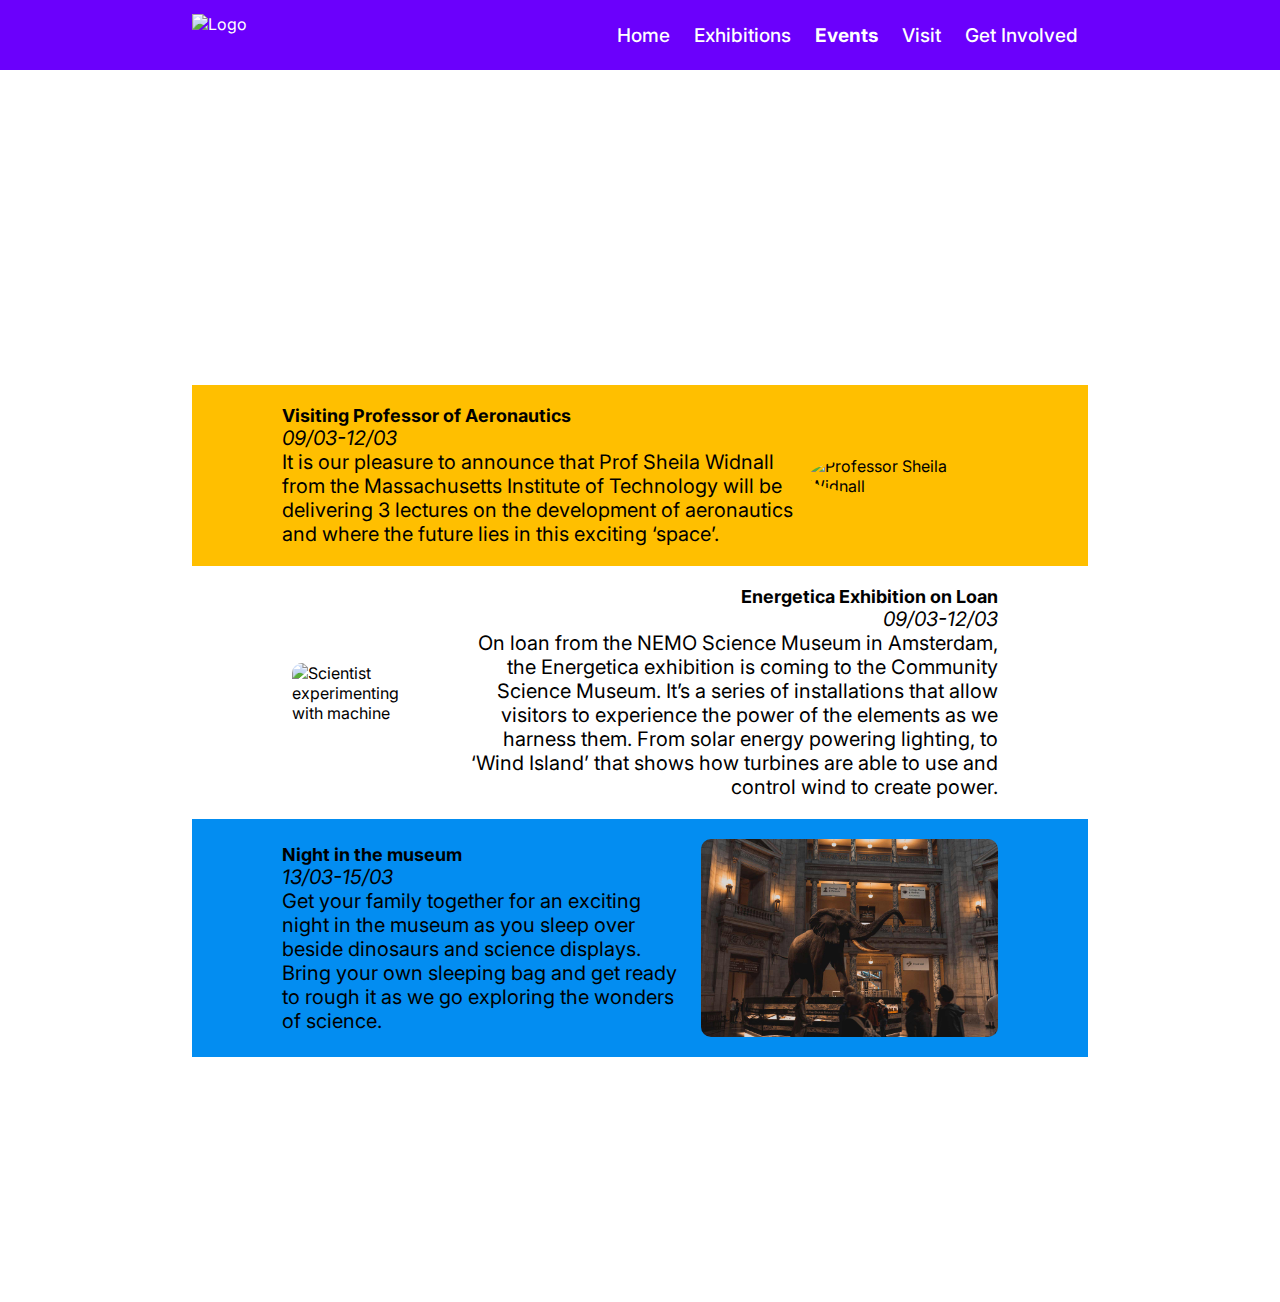
==== Events.html @ 8dd165ae "edits" ====
<!DOCTYPE html>
<html lang="en">
<head>
    <meta charset="UTF-8">
    <meta http-equiv="X-UA-Compatible" content="IE=edge">
    <meta name="viewport" content="width=device-width, initial-scale=1.0">
    <meta name="description" content="Upcoming events at community science museum">
    <script src="https://code.iconify.design/iconify-icon/1.0.5/iconify-icon.min.js"></script>
    <link rel="preconnect" href="https://fonts.googleapis.com">
    <link rel="preconnect" href="https://fonts.gstatic.com" crossorigin>
    <link href="https://fonts.googleapis.com/css2?family=Montserrat:ital,wght@0,500;0,600;1,500&display=swap" rel="stylesheet">
    <link href="https://fonts.googleapis.com/css2?family=Inter:wght@400;700&amp;display=swap" rel="stylesheet">
    <link rel="stylesheet" href="style.css">
    <title>CSM | Events</title>
</head>
<body>
    <header id="main-header">
        <nav class="nav-bar">
            <a href="index.html">
        <img src="/images/Logo.png" alt="Logo" class="logo"></a>
            <label for="hamburger">
                <iconify-icon icon="ci:hamburger" style="color: white;" id="menu"></iconify-icon>
            </label>
            <input id="hamburger" type="checkbox">
            <ul id="main-list">
                <li><a href="index.html">Home</a></li>
                <li><a href="Exhibitions.html">Exhibitions</a></li>
                <li><a href="Events.html"><strong>Events</strong></a></li>
                <li><a href="Visit.html">Visit</a></li>
                <li><a href="GetInvolved.html">Get Involved</a></li>
            </ul>
        </nav>
    </header>
<main>
    <section class="event-wrapper">
    <div class="event-background">
        <div class="slogan-event">
            <h1>Special exhibitions & events</h1>
            <p><em>...that you don’t want to miss out on</em></p>
        </div>
    </div>
    <section class="first-block">
        <div class="first-wrapper">
        <div class="professor-wrapper">
            <h2>Visiting Professor of Aeronautics</h2>
            <p><em class="date">09/03-12/03</em></p>
            <p>It is our pleasure to announce that Prof Sheila Widnall from the Massachusetts Institute of Technology will be delivering 3 lectures on the development of aeronautics and where the future lies in this exciting ‘space’.</p>
        </div>
            <img class="sheila" src="images/Untitled-5ss.jpg" alt="Professor Sheila Widnall">
        </div>
    </section>
    <section class="second-block">
        <div class="second-wrapper">
            <div class="second-block">
                <img class="energetica" src="images/scientific-2040795_1280.jpg" alt="Scientist experimenting with machine">
            </div>
        <div class="energetica-wrapper">
            <h2>Energetica Exhibition on Loan</h2>
            <p><em class="date">09/03-12/03</em></p>
            <p>On loan from the NEMO Science Museum in Amsterdam, the Energetica exhibition is coming to the Community Science Museum. It’s a series of installations that allow visitors to experience the power of the elements as we harness them. From solar energy powering lighting, to ‘Wind Island’ that shows how turbines are able to use and control wind to create power.</p>
        </div>
        </div>
    </section>
    <section class="third-block">
        <div class="third-wrapper">
        <div class="night-wrapper">
            <h2>Night in the museum</h2>
            <p><em class="date">13/03-15/03</em></p>
            <p>Get your family together for an exciting night in the museum as you sleep over beside dinosaurs and science displays. Bring your own sleeping bag and get ready to rough it as we go exploring the wonders of science.</p>
        </div>
            <img class="night" src="images/j-amill-santiago-ZcIIcgjSCvU-unsplash.jpg" alt="inside the museum">
        </div>
    </section>
</section>
</main>
<div class="line"></div>
<section class="footer-links">
    <section class="footer-row">
        <a href="Visit.html">
            <h3>Visit</h3>
            <p>Dalebakken 45</p>
            <p>4046 OSLO</p>
            <p>Admission</p>
            <p>Accessibility</p>
            <p>Shop</p>
        </div></a>
        <a href="Visit.html">
    <div class="Opening-hours">
        <h3>Opening hours</h3>
        <p>Mon: Closed</p>
        <p>Tue-Thu: 10.00-16.00</p>
        <p>(Fridays: 19.00)</p>
        <p>Sat: 8.00-16.00</p>
        <p>(Sundays: 13.00)</p>
    </div></a>
    <a href="GetInvolved.html">
        <div class="Involvement">
            <h3>Involvement</h3>
            <p>Support</p>
            <p>Volunteer</p>
            <p>Interships</p>
        </div></a>
        <a href="Exhibitions.html">
    <div class="Exhibitions">
        <h3>Exhibitions</h3>
        <p>Cosmology</p>
        <p>Evolution</p>
        <p>Biology and Medicine</p>
        <p>Robotics and AI</p>
    </div></a>
    </section>
    <p class="csm">CSM © 2023 Ephraim Djeket | Connect with us
    <a href="www.facebook.com" target="_blank"><iconify-icon icon="akar-icons:facebook-fill" style="color: white;"></iconify-icon></a>
    <a href="www.twitter.com" target="_blank"><iconify-icon icon="akar-icons:twitter-fill" style="color: white;"></iconify-icon></a>
    <a href="www.youtube.com" target="_blank"><iconify-icon icon="akar-icons:youtube-fill" style="color: white;"></iconify-icon></a>
    </p>
</footer>
</body>
</html>
---- style.css ----
/*Universal properties*/

* {
    padding: 0px;
    margin: 0px;
    text-decoration: none;
    list-style: none;
    box-sizing: border-box;
    font-family: 'Inter', sans-serif;
}

body {
    padding-top: 70px;
}

html, body, img, .purple-background {
    width: 100%;
}

a {
    color: white;
}

.hero-img, .skelekton, .cosmology, .evolution, .BiologyandMedicine, .RoboticsandAI, .event-background, .map, .getinvolved-img {
    background-size: cover;
    background-repeat: no-repeat;
    background-position: center;
}

.hero-img {
    background-image: url('/images/mavis-cw-1641281.jpg');
    height: 35.5vh;
}

.contact-wrapper {
    width: 54%;
    color: white;
}

.contact-wrapper h2 {
    font-size: 32px;
    font-weight: 500;
    font-family: 'Inter', sans-serif;
}




@media only screen and (max-width: 48em) {
    /* Top section */
    
    .logo {
        width: 79px;
        margin-left: 20px;
    }

    #main-header {
        background-color: #6B00FC;
        width: 100%;
        height: 51px;
        display: flex;
        justify-content: space-between;
        align-items: center;
        position: fixed;
    }

    #main-list {
        font-family: 'Inter', sans-serif;
        position: absolute;
        right: 0px;
        top: 30px;
        background-color: #6B00FC;
        color: white;
        text-align: center;
        font-size: 15px;
        font-weight: 600;
    }

    li {
        padding: 20px;
    }
    

    #menu {
        font-size: 1.5em;
        margin-right: 20px;
            
    }

    ul, #hamburger {
        display: none;
    }

    #hamburger:checked + ul {
        display: block;
    }

    .purple-background {
        background-color: #6B00FC;
        padding-top: 10px;
        height: 180px;
        display: flex;
        justify-content: space-around;
        font-size: 11px;
    }
    .teacher-wrapper {
        align-items: center;
        text-align: center;
        color: white;
    }

    .teacher {
        width: 60px;
        height: 60px;
    }

    .kids-wrapper {
        align-items: center;
        text-align: center;
        color: white;
    }

    .kids {
        width: 80px;
        height: 60px; 
    }

    /* Mid section */

    #front-text1 {
        color: black;
        font-weight: 600;
        font-size: 20px;
        font-family: 'Montserrat', sans-serif;
        margin-top: 40px
    }

    #front-text2 {
        color:#6B00FC;
        font-size: 40px;
        font-weight: 600;
        font-family: 'Montserrat', sans-serif;
    }

    .content-wrapper {
        width: 8;
        margin: auto;
    }


    .first-row {
        margin-bottom: 20px;
        text-align: left;
    }
    
    .skelekton {
        background-image: url(images/samuel-zeller-113381.jpg);
        height: 50vh;
    }

    .second-slogan {
        margin: 12px 0px;
        text-align: right;
    }
    
    .second-row {
        margin-bottom: 20px;
        text-align: right;
    }

    .explore-btn {
        background-color: #6B00FC;
        width: 200px;
        height: 40px;
        border-radius: 20px;
        margin: auto;
        text-align: center;
        padding: 9px 0px;

    }

    .explore-btn a {
        font-family: 'Montserrat', sans-serif;
    }

    /* Exhibition page */

    .title-space {
        margin: 20px auto 0px auto;
    }

    .p-space {
        margin: 10px auto 0px auto;
    }

    .title-space, .p-space {
        width: 90%;
    }

    .cosmology {
        background-image: url(images/celso-405219.jpg);
        height: 25vh;
    }

    .evolution {
        background-image: url(images/mammoth-1257288_1920.jpg);
        height: 35vh;
        margin-top: 40px;
    }

    .BiologyandMedicine {
        background-image: url(images/heart-2607178_1920.jpg);
        height: 35vh;
        margin-top: 40px;
    }

    .RoboticsandAI {
        background-image: url(images/samuel-zeller-158996.jpg);
        height: 50vh;
        margin-top: 40px;
    }

    /* Event page */

    .event-background {
        background-image: url(images/exhibition-1863344_1920.jpg);
        height: 35vh;
        display: flex;
        justify-content: space-around;
    }

    .slogan-event {
        color: white;
        margin: auto 0px;
    }

    .slogan-event h1 {
        font-size: 1.4rem;
    }

    .slogan-event p {
        font-size: 0.7rem;
    }

    /* Universal for event page */

    .first-block, .second-block, .third-block {
        padding: 20px 0px;
    }

    .first-wrapper, .second-wrapper, .third-wrapper{
        width: 70%;
        margin: auto;
        display: flex;
        justify-content: space-between;
        align-items: center;
    }

    .professor-wrapper h2, .energetica-wrapper h2, .night-wrapper h2 {
        font-size: 17px;
    }

    .professor-wrapper p, .energetica-wrapper p, .night-wrapper p {
        font-size: 13px;
    }

    .sheila, .night {
        margin-left: 10px;
    }

    /* Beginning of 1st section */

    .first-block {
        background-color: #FFBF00;
    }
    
    .sheila {
        border-radius: 50%;
        width: 20%;
    }

    /* End of 1st section */
    /* Beginning of 2nd section */

    .energetica {
        margin-left: 10px;
    }
    
    .energetica {
        border-radius: 10px;
        width: 100%;
        margin-right: 30px;
    }

    .energetica-wrapper {
        text-align: right;
        padding-left: 20px;
    }

    /*End of 2nd section */
    /* Beginning of 3rd section */

    .third-block {
        background-color: #038DF1;
    }

    .night {
        border-radius: 10px;
        width: 30%;
    }

    /* Visit page */

    .map {
        background-image: url(images/GPS_map_generated.jpg);
        height: 50vh;
        background-position: center 40px;
    }

    .map-banner {
        background-color: #6B00FC;
        height: 100px;
        display: flex;
        justify-content: space-around;
        color: white;
    }

    .map-banner h2 {
        margin: auto 0px;
        color: white;
    }

    .visit-content {
        width: 80%;
        margin: auto;
    }

    .getinvolved-wrapper {
        width: 80%;
        margin: auto;
    }

    .location-wrapper, .admission-text, .hours-wrapper, .accessibility-wrapper, .food-drink-wrapper, .shop-wrapper, .support-text  {
        margin-bottom: 30px;
    }

    .location-wrapper, .support-wrapper, .interships-wrapper {
        margin-top: 20px;

    }

    .admission-text {
        padding-top: 10px;
    }

    /* Get involved page */
    
    .getinvolved-img {
        background-image: url('images/william-bout-264826.jpg');
        height: 40vh;
    }

    .support-text, .volunteer-text {
        margin-top: 10px;
    }

    /* Footer */

}


@media only screen and (min-width: 48em) and (max-width: 64em) {

    .hero-img {
        width: 100%;
        background-image: url('/images/mavis-cw-1641281.jpg');
        object-fit: cover;
        height: 45vh;
        display: flex;
    }

    .science-title h1 {
        font-size: 1.875rem;
    }

    .science-title, .explore-btn {
        color: white;
        margin: auto;
    }
    .explore-btn {
        background-color: #6B00FC;
        width: 200px;
        height: 40px;
        border-radius: 20px;
        text-align: center;
        padding: 9px 0px;
        margin-top: 70px;

    }

    .explore-btn a {
        font-family: 'Montserrat', sans-serif;
    }
    
    .logo {
        width: 79px;
        margin-left: 52px;
        
    }

    #main-header {
        background-color: #6B00FC;
        width: 100%;
        height: 51px;
        display: flex;
        justify-content: space-between;
        align-items: center;
        position: fixed;
    }

    #hamburger, #menu {
        display: none;
    }

    ul {
        margin-right: 42px;
    }

    li {
        display: inline-block;
        padding: 10px;
    }

    .first-row, .second-row {
        display: flex;
        align-items: center;
        justify-content: space-between;
        font-size: 20px;
    }

    .man-microscope {
        height: 260px;
        width: 380px;
        padding-left: 20px;
    }

    .purple-background {
        width: 100%;
        margin: auto;
        background-color: #6B00FC;
        padding-top: 10px;
        height: 230px;
        display: flex;
        justify-content: space-around;
        font-size: .8rem;
    }

    .purple-background-ext{
        width: 100%;
        height: 70px;
        background-color: #6B00FC;
    }

    .more-info-btn {
        background-color: #FFBF00;
        width: 200px;
        height: 40px;
        border-radius: 20px;
        text-align: center;
        padding: 9px 0px;
        margin: auto;
        cursor: pointer;
        font-weight: 600;
    }

    .more-info-btn a {
        color: black;
        font-family: 'Montserrat', sans-serif;
    }

    .teacher-wrapper, .kids-wrapper, .researcher-wrapper {
        align-items: center;
        text-align: center;
        color: white;
    }

    .teacher {
        width: 80px;
        height: 80px;
    }

    .kids-wrapper h2 {
        margin-top: 16px;
    }

    .researcher-wrapper h2 {
        margin-top: 0px;
    }

    .kids {
        width: 110px;
        height: 65px; 
    }

    .researcher {
        width: 80px;
        height: 80px;
    }

    .genoa {
        height: 260px;
        width: 380px;
        padding-right: 20px;
    }

    /* Mid section */

    #front-text1 {
        color: black;
        font-weight: 500;
        font-size: 2.5rem;
        font-family: 'Montserrat', sans-serif;
        margin-top: 10px
    }

    #front-text2 {
        color:#6B00FC;
        font-size: 2.813rem;
        font-weight: 600;
        font-family: 'Montserrat', sans-serif;
    }



    .content-wrapper {
        width: 90%;
        margin: auto;
    }


    .first-row {
        margin-bottom: 20px;
        text-align: left;
    }
    

    .second-slogan {
        margin: 12px 0px;
        text-align: right;
    }
    
    .second-row {
        margin-bottom: 20px;
        text-align: right;
    }

    /* Exhibition page */

    .cosmology {
        display: none;
    }

    .container {
        width: 90%;
        margin: auto;
        display: flex;
        align-items: center;
    }

    .cosmology1 {
        height: 100px;
        width: 200px;

    }

    /* Event page */

    .event-background {
        background-image: url(images/exhibition-1863344_1920.jpg);
        height: 35vh;
        display: flex;
        justify-content: space-around;
    }

    .slogan-event {
        color: white;
        margin: auto 0px;
    }

    .slogan-event h1 {
        font-size: 1.7rem;
    }

    .slogan-event p {
        font-size: .9rem;
    }

    /* Universal for event page */

    .first-block, .second-block, .third-block {
        padding: 20px 0px;
    }

    .first-wrapper, .second-wrapper, .third-wrapper{
        width: 80%;
        margin: auto;
        display: flex;
        justify-content: space-between;
        align-items: center;
    }

    .professor-wrapper h2, .energetica-wrapper h2, .night-wrapper h2 {
        font-size: 22px;
    }

    .professor-wrapper p, .energetica-wrapper p, .night-wrapper p {
        font-size: 20px;
    }

    .sheila, .night {
        margin-left: 10px;
    }

    /* Beginning of 1st section */

    .first-block {
        background-color: #FFBF00;
    }
    
    .sheila {
        border-radius: 50%;
        max-width: 30%;
    }

    /* End of 1st section */
    /* Beginning of 2nd section */

    .energetica {
        margin-left: 10px;
    }
    
    .energetica {
        border-radius: 10px;
        width: 33vh;
        margin-right: 30px;
    }

    .energetica-wrapper {
        text-align: right;
        padding-left: 20px;
    }

    /*End of 2nd section */
    /* Beginning of 3rd section */

    .third-block {
        background-color: #038DF1;
    }

    .night {
        border-radius: 10px;
        width: 16.063rem;
        height: 23.25rem;
    }

    /* Visit page */

    .map {
        background-image: url(images/GPS_map_generated.jpg);
        height: 60vh;
        background-position: center -10px;
    }

    .map-banner {
        background-color: #6B00FC;
        height: 100px;
        display: flex;
        justify-content: space-around;
        color: white;
    }

    .map-banner h2 {
        margin: auto 0px;
        color: white;
    }

    .visit-content {
        width: 70%;
        margin: auto;
    }

    .getinvolved-wrapper {
        width: 90%;
        margin: auto;
    }

    .location-wrapper, .admission-text, .hours-wrapper, .accessibility-wrapper, .food-drink-wrapper, .shop-wrapper, .support-text  {
        margin-bottom: 30px;
    }

    .location-wrapper, .support-wrapper, .interships-wrapper {
        margin-top: 20px;

    }

    .admission-text {
        padding-top: 10px;
    }

    /* Get involved page */
    
    .getinvolved-img {
        background-image: url('images/william-bout-264826.jpg');
        height: 50vh;
    }

    .support-text, .volunteer-text {
        margin-top: 10px;
    }

}

@media only screen and (min-width: 64em) {

    .logo {
        width: 110px;
        float: left;
        
    }

    #hamburger, #menu {
        display: none;
    }

    ul {
        float: right;
    }

    li {
        display: inline-block;
        padding: 10px;
        font-size: 19px;
        font-weight: 500;
    }

    #main-header {
        background-color: #6B00FC;
        margin: auto;
        width: 100%;
        height: 70px;
        position: fixed;
        display: flex;
        align-items: center;
        z-index: 999;
        top: 0;
    }

    .nav-bar {
        width: 70%;
        margin: auto;
    }


    .hero-img {
        width: 70%;
        background-image: url('/images/mavis-cw-1641281.jpg');
        object-fit: cover;
        height: 55vh;
        display: flex;
        margin: auto;
    }


    .content-wrapper {
        width: 60%;
        margin: auto;
    }

    .front-text1 {
        color: black;
        font-weight: 600;
        font-size: 30px;
        font-family: 'Montserrat', sans-serif;
    }

    .exciting, .observing {
        color:#6B00FC;
    }
    

    .first-section {
        display: flex;
        justify-content: space-around;
        margin: 40px 0px;
        align-items: center;
    }

    .man-microscope {
        border-radius: 10%;
        height: 280px;
        width: 380px;
        padding-left: 20px;
    }

    .purple-background {
        margin: auto;
        border-radius: 30px;
        background-color: #6B00FC;
        height: 280px;
        display: flex;
        justify-content: space-around;
        align-items: center;
        align-items: center;
        text-align: center;
        color: white;
    }

    .purple-background p {
        font-size: 14px;
    }

    .purple-background h2 {
        font-size: 23px;
    }


    .second-section {
        display: flex;
        justify-content: space-around;
        margin: 40px 0px;
        align-items: center;
    }

    .genoa {
        border-radius: 10%;
        height: 280px;
        width:  380px;
        padding-right: 20px;
    }

    .text-area1 p, .text-area2 p {
        font-size: 20px;
        padding-top: 10px;
    }

    .text-area2 {
        text-align: right;
    }

    .science-title h1 {
        font-size: 2.875rem;
    }

    .science-title, .explore-btn {
        color: white;
        margin: auto;
    }
    .explore-btn {
        background-color: #FFBF00;
        width: 200px;
        height: 40px;
        border-radius: 20px;
        text-align: center;
        padding: 9px 0px;
        margin-top: 70px;
        cursor: pointer;
        font-weight: 600;

    }

    .explore-btn a {
        font-family: 'Montserrat', sans-serif;
        color: black;
    }


    .more-info-btn {
        background-color: #FFBF00;
        width: 200px;
        height: 40px;
        border-radius: 20px;
        text-align: center;
        padding: 9px 0px;
        margin: auto;
        cursor: pointer;
        font-weight: 600;
    }

    .more-info-btn a {
        color: black;
        font-family: 'Montserrat', sans-serif;
    }



    .teacher {
        width: 80px;
        height: 80px;
    }

    .kids-wrapper h2 {
        margin-top: 16px;
    }

    .kids {
        width: 110px;
        height: 65px; 
    }

    .researcher {
        width: 80px;
        height: 80px;
    }

    /* Exhibition page */

    .exhibition-wrapper {
        width: 70%;
        margin: auto;
    }

    .cosmology, .evolution, .biologyandmedicine, .ecology {
        display: flex;
        justify-content: space-around;
        align-items: center;
        margin: 20px 0px;
    }

    .cosmology1 {
        width: 398px;
        height: 238px;
    }

    .evolution1 {
        width: 400px;
        height: 270px;
    }

    .biologyandmedicine1 {
        width: 400px;
        height: 270px;
    }

    .ecology1 {
        width: 400px;
        height: 320px;
    }

    .cosmology-text, .evolution-text, .biologyandmedicine-text, .ecology-text {
        font-size: 18px;
        padding-right: 30px;
    }

    .cosmology-text h2, .evolution-text h2, .biologyandmedicine-text h2, .ecology-text h2 {
        font-size: 30px;
    }

    /* Universal for event page */

    .event-wrapper {
        width: 70%;
        margin: auto;
    }

    .first-block, .second-block, .third-block {
        padding: 20px 0px;
    }

    .first-wrapper, .second-wrapper, .third-wrapper{
        width: 80%;
        margin: auto;
        display: flex;
        justify-content: space-between;
        align-items: center;
    }

    .professor-wrapper h2, .energetica-wrapper h2, .night-wrapper h2 {
        font-size: 18px;
    }

    .professor-wrapper p, .energetica-wrapper p, .night-wrapper p {
        font-size: 20px;
    }

    .sheila, .night {
        margin-left: 10px;
    }

    /* Beginning of 1st section */

    .first-block {
        background-color: #FFBF00;
    }
    
    .sheila {
        border-radius: 50%;
        max-width: 250px;
    }

    /* End of 1st section */
    /* Beginning of 2nd section */

    .energetica {
        margin-left: 10px;
    }
    
    .energetica {
        border-radius: 10px;
        width: 33vh;
        margin-right: 30px;
    }

    .energetica-wrapper {
        text-align: right;
        padding-left: 20px;
    }

    /*End of 2nd section */
    /* Beginning of 3rd section */

    .third-block {
        background-color: #038DF1;
    }

    .night {
        border-radius: 10px;
        width: 33vh;
    }

    .event-background {
        background-image: url(images/exhibition-1863344_1920.jpg);
        height: 35vh;
        display: flex;
        justify-content: space-around;
    }

    .slogan-event {
        color: white;
        margin: auto 0px;
    }

    .slogan-event h1 {
        font-size: 40px;
    }

    .slogan-event p {
        font-size: 20px;
    }

    /* Visit page */

    .map-banner {
        background-color: #6B00FC;
        height: 100px;
        display: flex;
        justify-content: space-around;
        color: white;
    }

    .map-title {
        margin: auto;
    }


    .map {
        background-image: url(images/michael-van-kerckhove-iN3xWBNHmnw-unsplash.jpg);
        height: 400px;
    }

    .visit-page {
        width: 70%;
        margin: auto;
    }

     /* Get involved page */

     .getinvolved-wrapper {
        width: 70%;
        margin: auto;
     }
    
     .getinvolved-img {
        background-image: url('images/william-bout-264826.jpg');
        height: 50vh;
    }

    .support-text, .volunteer-text {
        margin-top: 10px;
    }

    /* Footer */

    .contact-wrapper {
        margin: auto;
        width: 60%;
    }

    .line {
        width: 100%;
        margin: auto;
        border: 1px solid white;
    }
    
    .footer-wrapper, .footer-wrapper1 {
        background-color: #6B00FC;
        margin-top: 40px;
        padding-top: 17px;
    }
    
    .footer-wrapper1 {
        margin-top: 0px;
    }
    
    
    .footer-row{
        width: 70%;
        margin: auto;
        color: white;
        display: flex;
        justify-content: space-around;
        margin-top: 10px;
    }

    .footer-row p {
        font-size: 16px;
        padding: 2px;
    }

    
    .csm {
        text-align: center;
        color: white;
        padding-top: 50px;
        padding-bottom: 20px;
    }
}
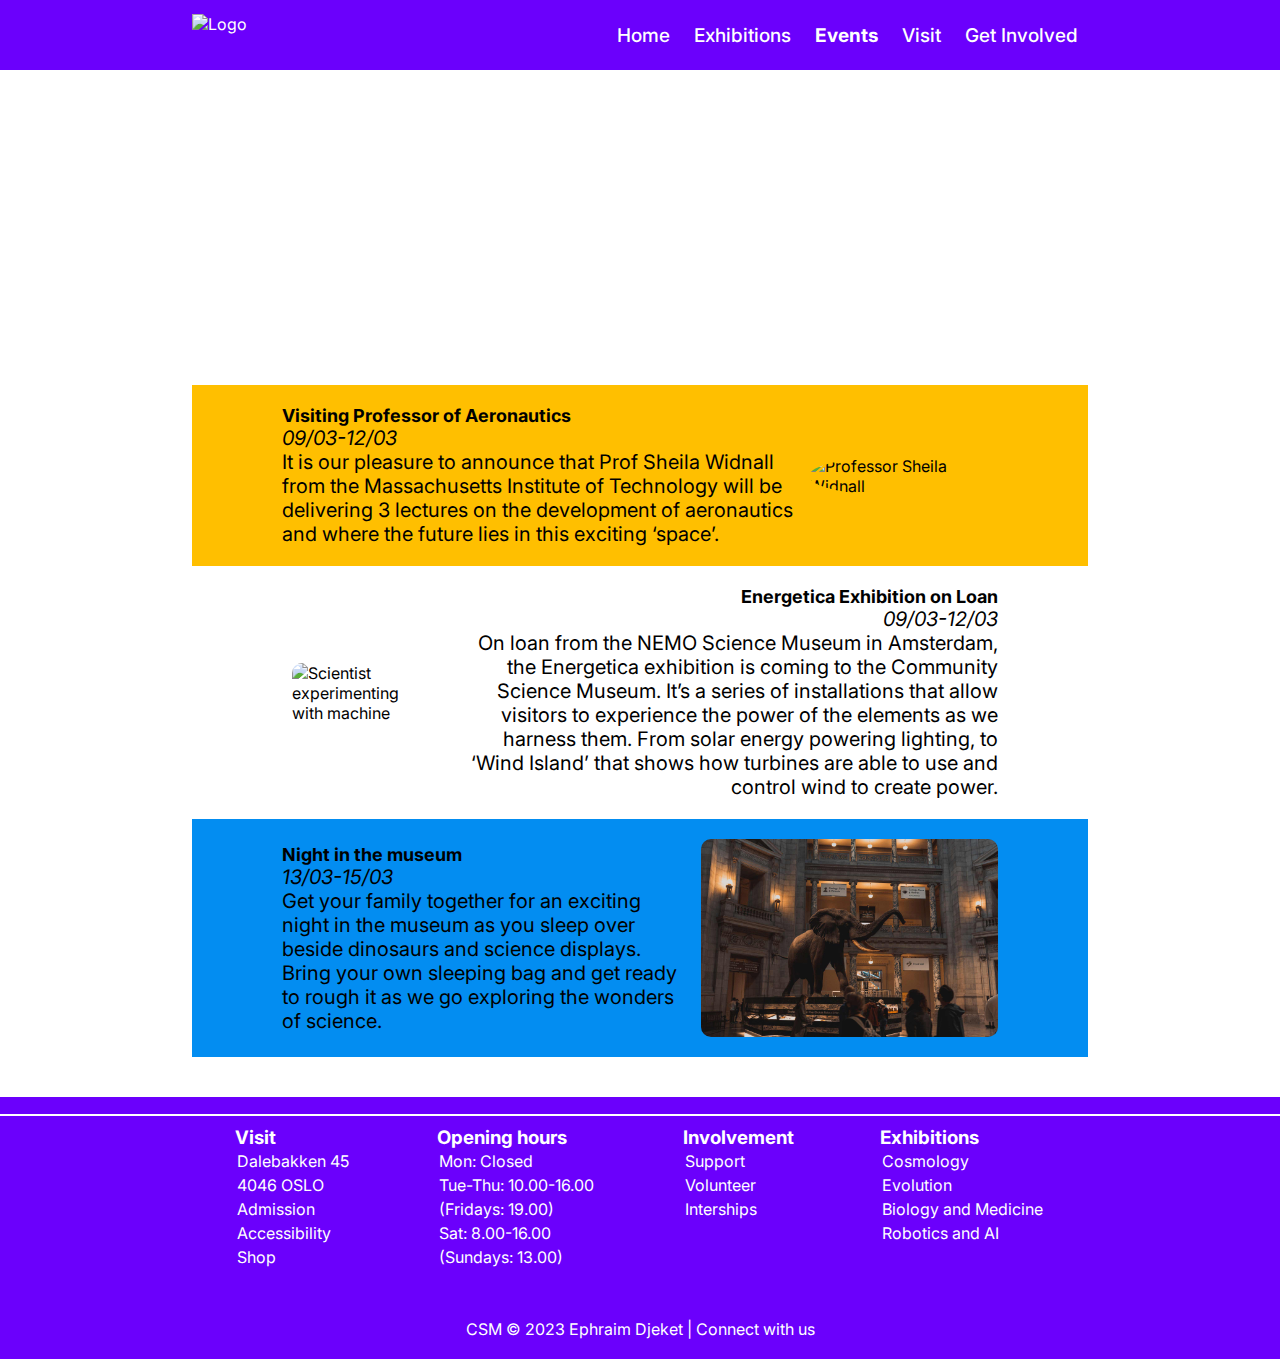
==== commit 42f0ccd5: "edits" ====
--- a/Events.html
+++ b/Events.html
@@ -73,47 +73,48 @@
     </section>
 </section>
 </main>
-<div class="line"></div>
-<section class="footer-links">
-    <section class="footer-row">
-        <a href="Visit.html">
-            <h3>Visit</h3>
-            <p>Dalebakken 45</p>
-            <p>4046 OSLO</p>
-            <p>Admission</p>
-            <p>Accessibility</p>
-            <p>Shop</p>
+<footer class="footer-wrapper">
+    <div class="line"></div>
+    <section class="footer-links">
+        <section class="footer-row">
+            <a href="Visit.html">
+                <h3>Visit</h3>
+                <p>Dalebakken 45</p>
+                <p>4046 OSLO</p>
+                <p>Admission</p>
+                <p>Accessibility</p>
+                <p>Shop</p>
+            </div></a>
+            <a href="Visit.html">
+        <div class="Opening-hours">
+            <h3>Opening hours</h3>
+            <p>Mon: Closed</p>
+            <p>Tue-Thu: 10.00-16.00</p>
+            <p>(Fridays: 19.00)</p>
+            <p>Sat: 8.00-16.00</p>
+            <p>(Sundays: 13.00)</p>
         </div></a>
-        <a href="Visit.html">
-    <div class="Opening-hours">
-        <h3>Opening hours</h3>
-        <p>Mon: Closed</p>
-        <p>Tue-Thu: 10.00-16.00</p>
-        <p>(Fridays: 19.00)</p>
-        <p>Sat: 8.00-16.00</p>
-        <p>(Sundays: 13.00)</p>
-    </div></a>
-    <a href="GetInvolved.html">
-        <div class="Involvement">
-            <h3>Involvement</h3>
-            <p>Support</p>
-            <p>Volunteer</p>
-            <p>Interships</p>
+        <a href="GetInvolved.html">
+            <div class="Involvement">
+                <h3>Involvement</h3>
+                <p>Support</p>
+                <p>Volunteer</p>
+                <p>Interships</p>
+            </div></a>
+            <a href="Exhibitions.html">
+        <div class="Exhibitions">
+            <h3>Exhibitions</h3>
+            <p>Cosmology</p>
+            <p>Evolution</p>
+            <p>Biology and Medicine</p>
+            <p>Robotics and AI</p>
         </div></a>
-        <a href="Exhibitions.html">
-    <div class="Exhibitions">
-        <h3>Exhibitions</h3>
-        <p>Cosmology</p>
-        <p>Evolution</p>
-        <p>Biology and Medicine</p>
-        <p>Robotics and AI</p>
-    </div></a>
-    </section>
-    <p class="csm">CSM © 2023 Ephraim Djeket | Connect with us
-    <a href="www.facebook.com" target="_blank"><iconify-icon icon="akar-icons:facebook-fill" style="color: white;"></iconify-icon></a>
-    <a href="www.twitter.com" target="_blank"><iconify-icon icon="akar-icons:twitter-fill" style="color: white;"></iconify-icon></a>
-    <a href="www.youtube.com" target="_blank"><iconify-icon icon="akar-icons:youtube-fill" style="color: white;"></iconify-icon></a>
-    </p>
+        </section>
+        <p class="csm">CSM © 2023 Ephraim Djeket | Connect with us
+        <iconify-icon icon="akar-icons:facebook-fill" style="color: white;"></iconify-icon>
+        <iconify-icon icon="akar-icons:twitter-fill" style="color: white;"></iconify-icon>
+        <iconify-icon icon="akar-icons:youtube-fill" style="color: white;"></iconify-icon>
+        </p>
 </footer>
 </body>
 </html>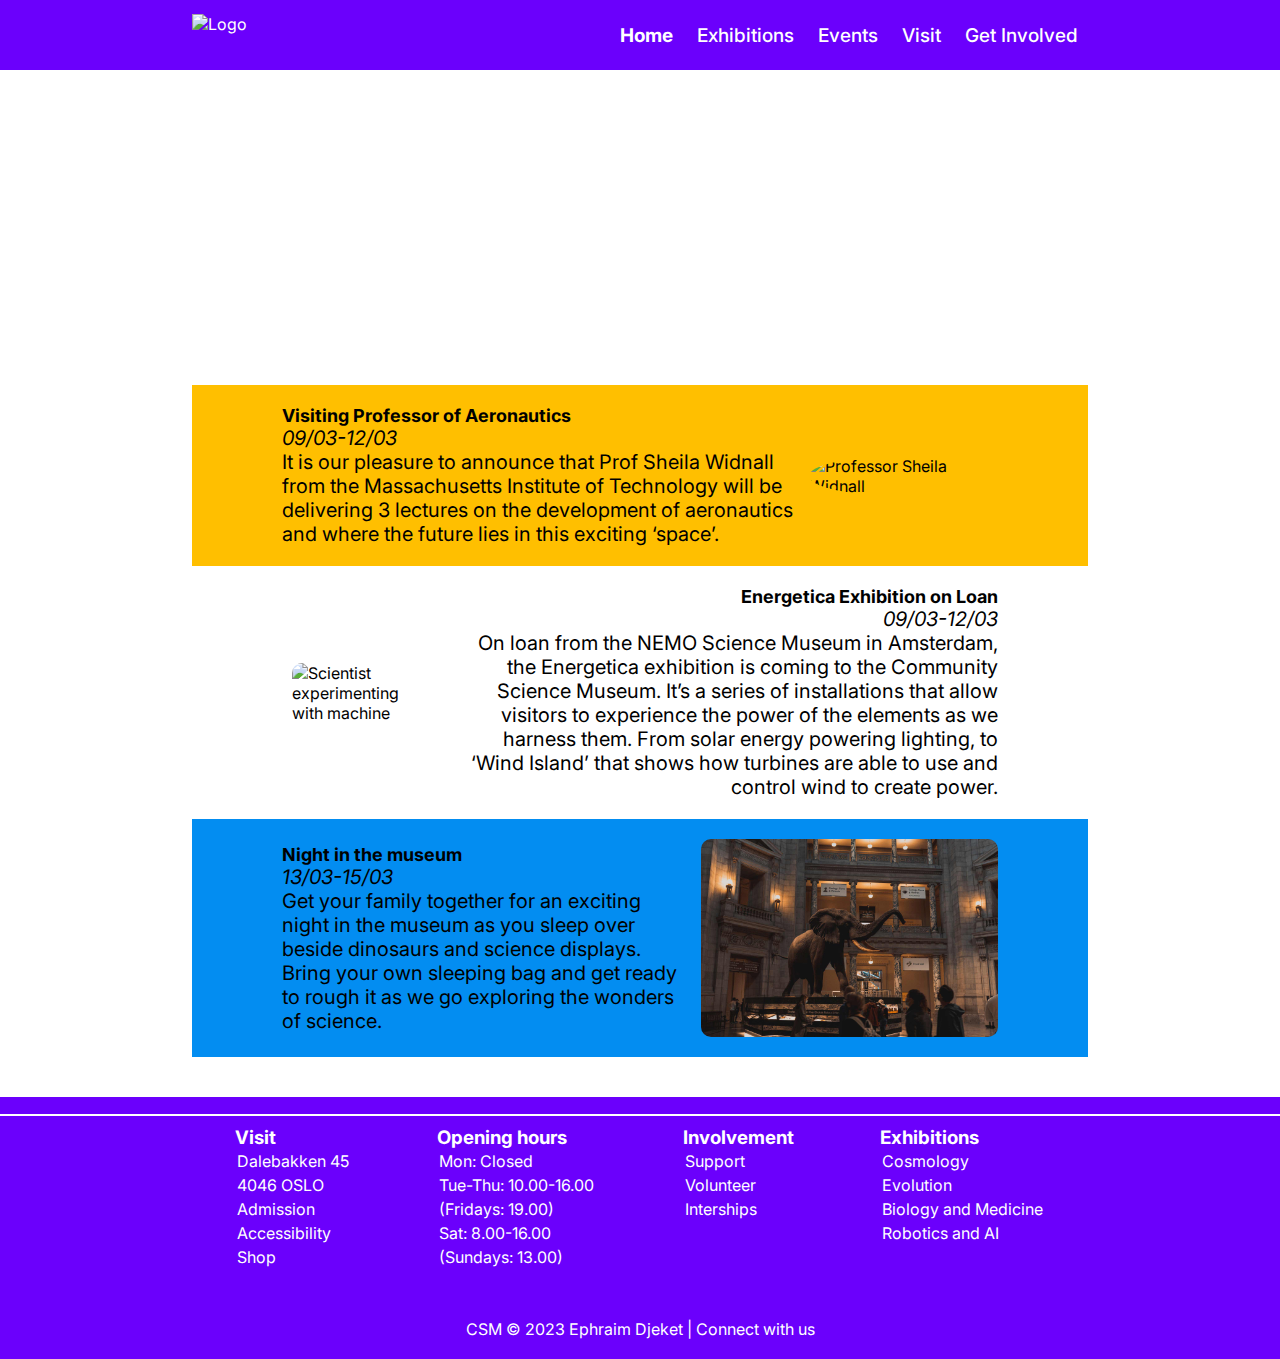
==== commit 84256dde: "edits" ====
--- a/Events.html
+++ b/Events.html
@@ -16,16 +16,17 @@
 <body>
     <header id="main-header">
         <nav class="nav-bar">
-            <a href="index.html">
+        <a href="index.html">
         <img src="/images/Logo.png" alt="Logo" class="logo"></a>
             <label for="hamburger">
+                <div class="label"></div>
                 <iconify-icon icon="ci:hamburger" style="color: white;" id="menu"></iconify-icon>
             </label>
             <input id="hamburger" type="checkbox">
             <ul id="main-list">
-                <li><a href="index.html">Home</a></li>
+                <li><a href="index.html"><strong>Home</strong></a></li>
                 <li><a href="Exhibitions.html">Exhibitions</a></li>
-                <li><a href="Events.html"><strong>Events</strong></a></li>
+                <li><a href="Events.html">Events</a></li>
                 <li><a href="Visit.html">Visit</a></li>
                 <li><a href="GetInvolved.html">Get Involved</a></li>
             </ul>
--- a/style.css
+++ b/style.css
@@ -41,6 +41,10 @@
     font-size: 32px;
     font-weight: 500;
     font-family: 'Inter', sans-serif;
+}
+
+.label {
+    display: none;
 }
 
 
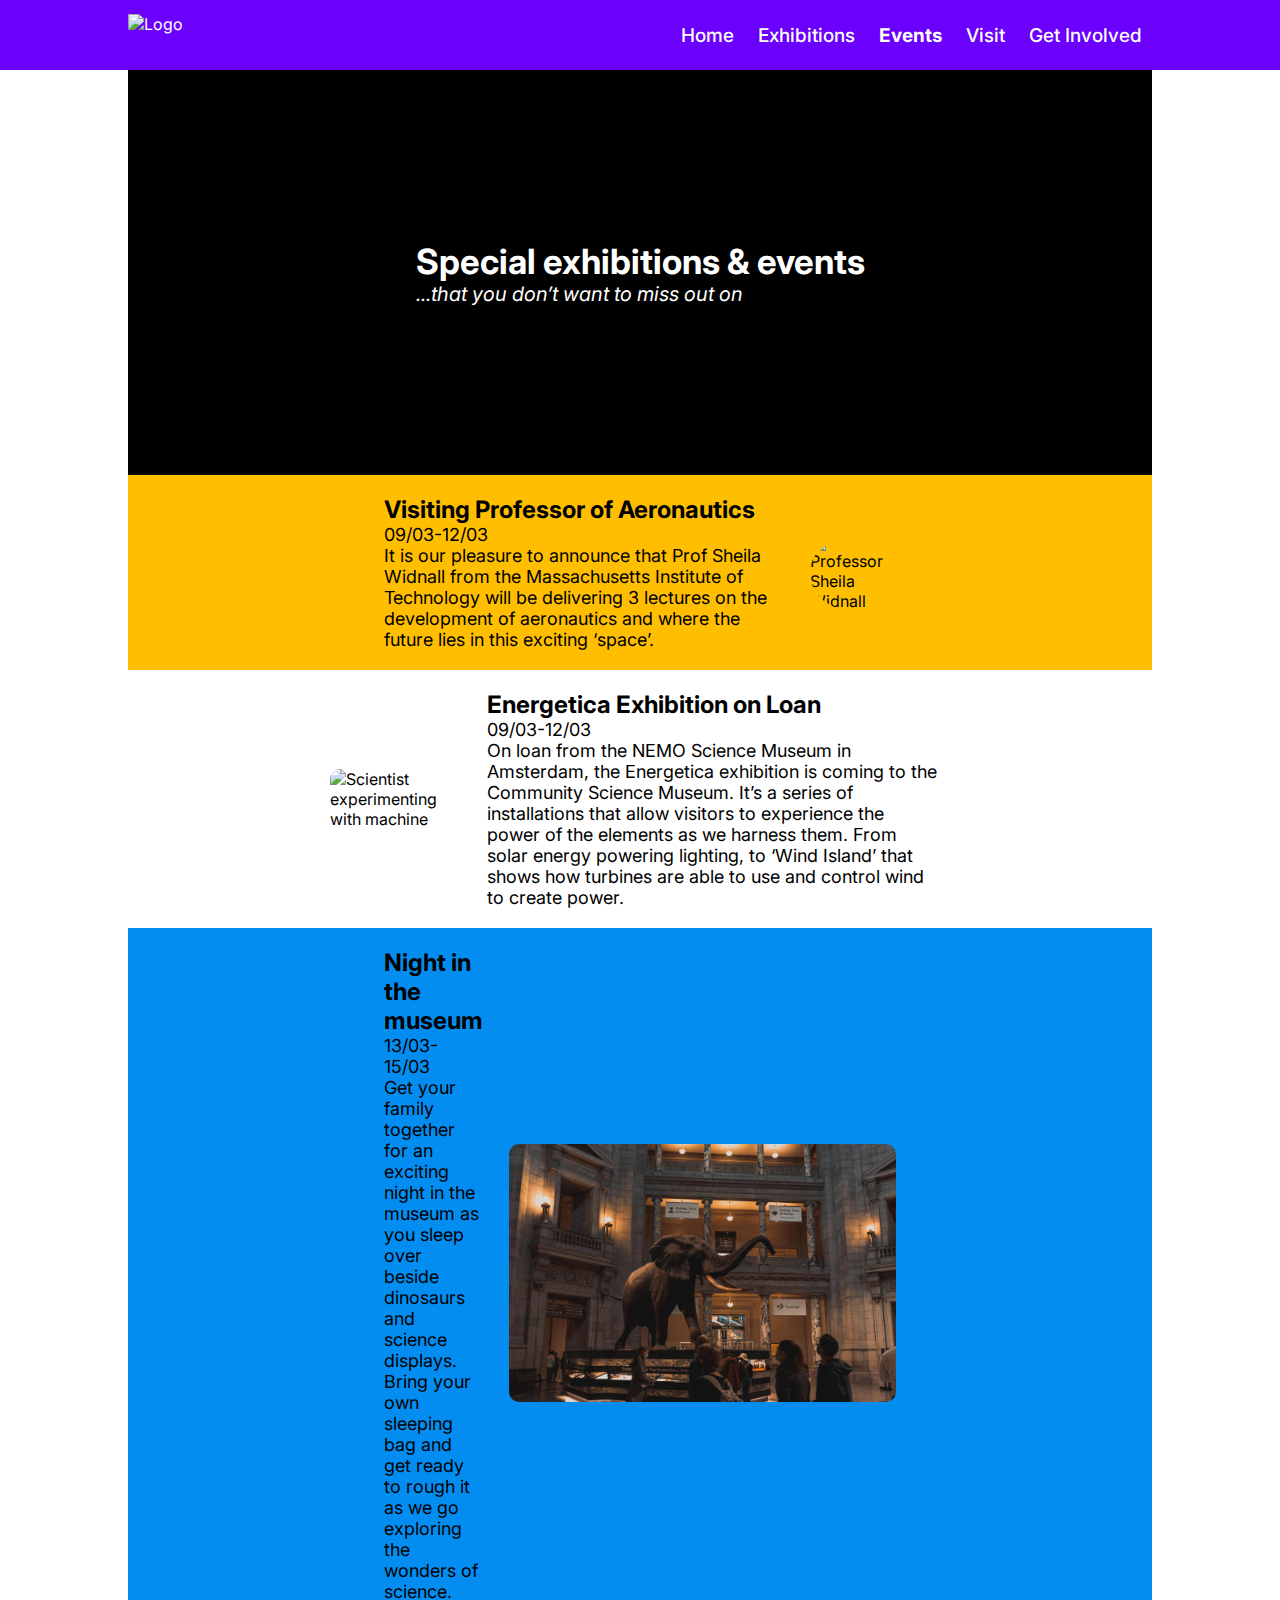
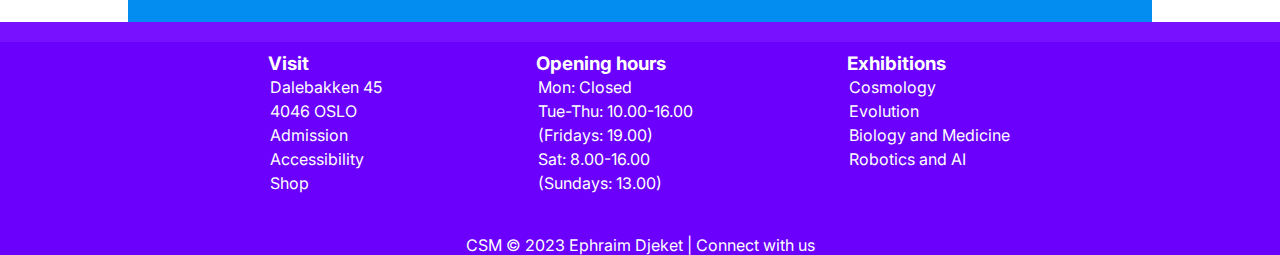
==== commit 67ac4094: "edits" ====
--- a/Events.html
+++ b/Events.html
@@ -24,9 +24,9 @@
             </label>
             <input id="hamburger" type="checkbox">
             <ul id="main-list">
-                <li><a href="index.html"><strong>Home</strong></a></li>
+                <li><a href="index.html">Home</a></li>
                 <li><a href="Exhibitions.html">Exhibitions</a></li>
-                <li><a href="Events.html">Events</a></li>
+                <li><a href="Events.html"><strong>Events</strong></a></li>
                 <li><a href="Visit.html">Visit</a></li>
                 <li><a href="GetInvolved.html">Get Involved</a></li>
             </ul>
@@ -40,39 +40,40 @@
             <p><em>...that you don’t want to miss out on</em></p>
         </div>
     </div>
-    <section class="first-block">
+</section>
+    <div class="first-block">
         <div class="first-wrapper">
         <div class="professor-wrapper">
             <h2>Visiting Professor of Aeronautics</h2>
-            <p><em class="date">09/03-12/03</em></p>
+            <p>09/03-12/03</em></p>
             <p>It is our pleasure to announce that Prof Sheila Widnall from the Massachusetts Institute of Technology will be delivering 3 lectures on the development of aeronautics and where the future lies in this exciting ‘space’.</p>
         </div>
-            <img class="sheila" src="images/Untitled-5ss.jpg" alt="Professor Sheila Widnall">
+        <div class="second-block">
+            <img class="sheila" src="images/bret-kavanaugh-8gYNmkKh9f0-unsplash.jpg" alt="Professor Sheila Widnall">
         </div>
-    </section>
-    <section class="second-block">
+        </div>
+    </div>
         <div class="second-wrapper">
             <div class="second-block">
                 <img class="energetica" src="images/scientific-2040795_1280.jpg" alt="Scientist experimenting with machine">
             </div>
         <div class="energetica-wrapper">
             <h2>Energetica Exhibition on Loan</h2>
-            <p><em class="date">09/03-12/03</em></p>
+            <p>09/03-12/03</em></p>
             <p>On loan from the NEMO Science Museum in Amsterdam, the Energetica exhibition is coming to the Community Science Museum. It’s a series of installations that allow visitors to experience the power of the elements as we harness them. From solar energy powering lighting, to ‘Wind Island’ that shows how turbines are able to use and control wind to create power.</p>
         </div>
         </div>
-    </section>
-    <section class="third-block">
-        <div class="third-wrapper">
-        <div class="night-wrapper">
-            <h2>Night in the museum</h2>
-            <p><em class="date">13/03-15/03</em></p>
-            <p>Get your family together for an exciting night in the museum as you sleep over beside dinosaurs and science displays. Bring your own sleeping bag and get ready to rough it as we go exploring the wonders of science.</p>
-        </div>
-            <img class="night" src="images/j-amill-santiago-ZcIIcgjSCvU-unsplash.jpg" alt="inside the museum">
-        </div>
-    </section>
-</section>
+        <div class="third-block">
+            <div class="third-wrapper">
+            <div class="night-wrapper">
+                <h2>Night in the museum</h2>
+                <p>13/03-15/03</em></p>
+                <p>Get your family together for an exciting night in the museum as you sleep over beside dinosaurs and science displays. Bring your own sleeping bag and get ready to rough it as we go exploring the wonders of science.</p>
+            </div>
+            <div class="second-block">
+                <img class="night" src="images/j-amill-santiago-ZcIIcgjSCvU-unsplash.jpg" alt="inside the museum">
+            </div>
+            </div>
 </main>
 <footer class="footer-wrapper">
     <div class="line"></div>
@@ -95,13 +96,7 @@
             <p>Sat: 8.00-16.00</p>
             <p>(Sundays: 13.00)</p>
         </div></a>
-        <a href="GetInvolved.html">
-            <div class="Involvement">
-                <h3>Involvement</h3>
-                <p>Support</p>
-                <p>Volunteer</p>
-                <p>Interships</p>
-            </div></a>
+
             <a href="Exhibitions.html">
         <div class="Exhibitions">
             <h3>Exhibitions</h3>
--- a/style.css
+++ b/style.css
@@ -9,10 +9,6 @@
     font-family: 'Inter', sans-serif;
 }
 
-body {
-    padding-top: 70px;
-}
-
 html, body, img, .purple-background {
     width: 100%;
 }
@@ -27,37 +23,31 @@
     background-position: center;
 }
 
-.hero-img {
-    background-image: url('/images/mavis-cw-1641281.jpg');
-    height: 35.5vh;
-}
-
-.contact-wrapper {
-    width: 54%;
-    color: white;
-}
-
-.contact-wrapper h2 {
-    font-size: 32px;
-    font-weight: 500;
-    font-family: 'Inter', sans-serif;
-}
 
 .label {
     display: none;
 }
 
 
-
-
 @media only screen and (max-width: 48em) {
     /* Top section */
+
+    body {
+        padding-top: 50px;
+    }
     
     .logo {
         width: 79px;
         margin-left: 20px;
     }
 
+    .nav-bar {
+        width: 100%;
+        display: flex;
+        justify-content: space-between;
+        align-items: center;
+    }
+
     #main-header {
         background-color: #6B00FC;
         width: 100%;
@@ -66,6 +56,8 @@
         justify-content: space-between;
         align-items: center;
         position: fixed;
+        z-index: 999;
+        top: 0;
     }
 
     #main-list {
@@ -76,8 +68,8 @@
         background-color: #6B00FC;
         color: white;
         text-align: center;
-        font-size: 15px;
-        font-weight: 600;
+        font-size: 0.938rem;
+        font-weight: 500;
     }
 
     li {
@@ -87,8 +79,7 @@
 
     #menu {
         font-size: 1.5em;
-        margin-right: 20px;
-            
+        margin-right: 20px;    
     }
 
     ul, #hamburger {
@@ -99,18 +90,103 @@
         display: block;
     }
 
+    .hero-img {
+        background-image: url('/images/ruoyu-li-3U9SZGA7nws-unsplash.jpg');
+        background-color: black;
+        object-fit: cover;
+        height: 55vh;
+        display: flex;
+        margin: auto;
+    }
+
+    .science-title h1 {
+        font-size: 1.25rem;
+        margin-bottom: 70px;
+    }
+
+    .explore-btn {
+        background-color: #FFBF00;
+        width: 100px;
+        height: 20px;
+        padding: 4px 0px;
+        border-radius: 20px;
+        cursor: pointer;
+        font-weight: 600;
+        display: flex;
+        justify-content: space-around;
+
+    }
+
+    .explore-btn a {
+        font-family: 'Montserrat', sans-serif;
+        font-size: 0.625rem;
+        color: black;
+    }
+
+    .science-title, .explore-btn {
+        color: white;
+        margin: auto;
+
+    }
+
+
+    .content-wrapper {
+        width: 90%;
+        margin: auto;
+    }
+
+    .front-text1 {
+        color: black;
+        font-weight: 600;
+        font-size: 1.25rem;
+        font-family: 'Montserrat', sans-serif;
+        text-align: center;
+    }
+
+    .text-area1 p, .text-area2 p {
+        font-size: 1rem;
+        padding-top: 10px;
+        text-align: center;
+        margin-bottom: 20px;
+    }
+
+    .exciting, .observing {
+        color:#6B00FC;
+    }
+    
+
+    .first-section {
+        display: flex;
+        flex-direction: column;
+        margin: 40px 0px;
+        align-items: center;
+    }
+
+    .man-microscope {
+        border-radius: 10%;
+        height: 180px;
+        width: 280px;
+    }
+
     .purple-background {
-        background-color: #6B00FC;
-        padding-top: 10px;
-        height: 180px;
-        display: flex;
-        justify-content: space-around;
-        font-size: 11px;
-    }
-    .teacher-wrapper {
-        align-items: center;
-        text-align: center;
-        color: white;
+        margin: auto;
+        background-color: #6B00FC;
+        height: 540px;
+        display: flex;
+        flex-direction: column;
+        justify-content: space-around;
+        align-items: center;
+        align-items: center;
+        text-align: center;
+        color: white;
+    }
+
+    .purple-background p {
+        font-size: 0.75rem;
+    }
+
+    .purple-background h3 {
+        font-size: 0.875rem;
     }
 
     .teacher {
@@ -118,352 +194,1127 @@
         height: 60px;
     }
 
-    .kids-wrapper {
-        align-items: center;
-        text-align: center;
-        color: white;
-    }
 
     .kids {
+        width: 70px;
+        height: 60px;
+    }
+
+    .researcher {
+        width: 60px;
+        height: 60px;
+    }
+
+
+    .second-section {
+        display: flex;
+        flex-direction: column-reverse;
+        margin: 40px 0px;
+        align-items: center;
+    }
+
+    .genoa {
+        border-radius: 10%;
+        height: 180px;
+        width: 280px;
+    }
+
+      /* Exhibition page */
+
+      .exhibition-wrapper {
+        width: 70%;
+        margin: auto;
+    }
+
+    .cosmology, .evolution, .biologyandmedicine, .ecology {
+        display: flex;
+        justify-content: space-around;
+        flex-direction: column;
+        align-items: center;
+        margin: 20px 0px;
+    }
+
+    .cosmology1, .evolution1, .biologyandmedicine1, .ecology1  {
+        width: 100%;
+    }
+
+    .cosmology-text, .evolution-text, .biologyandmedicine-text, .ecology-text {
+        font-size: 1rem;
+    }
+
+    .cosmology-text p, .evolution-text p, .biologyandmedicine-text p, .ecology-text p {
+        padding: 10px 0px;
+    }
+
+    .cosmology-text h2, .evolution-text h2, .biologyandmedicine-text h2, .ecology-text h2 {
+        font-size: 1.25rem;
+        padding: 3px;
+        background-color: #6B00FC;
+        color: white;
+    }
+
+    /* Event page */
+
+    .event-background {
+        background-image: url(images/exhibition-1863344_1920.jpg);
+        background-color: black;
+        height: 35vh;
+        display: flex;
+        justify-content: space-around;
+    }
+
+    .slogan-event {
+        color: white;
+        margin: auto 0px;
+    }
+
+    .slogan-event h1 {
+        font-size: 1.25rem;
+    }
+
+    .slogan-event p {
+        font-size: 0.75rem;
+    }
+
+    /* Universal for event page */
+
+    .first-block, .second-block, .second-wrapper, .third-block {
+        padding: 20px 0px;
+    }
+
+    .first-wrapper, .third-wrapper {
+        display: flex;
+        flex-direction: column;
+        justify-content: space-between;
+        text-align: center;
+        align-items: center;
+    }
+
+    .second-wrapper {
+        display: flex;
+        flex-direction: column-reverse;
+        justify-content: space-between;
+        text-align: center;
+        align-items: center;
+    }
+
+    .professor-wrapper h2, .energetica-wrapper h2, .night-wrapper h2 {
+        font-size: 1.125rem;
+    }
+
+    .professor-wrapper p, .energetica-wrapper p, .night-wrapper p {
+        font-size: 1rem;
+        padding: 5px;
+    }
+
+    /* Beginning of 1st section */
+
+    .first-block {
+        background-color: #FFBF00;
+    }
+    
+    .sheila {
+        height: 250px;
+        width: 250px;
+        border-radius: 50%;
+    }
+
+    /* End of 1st section */
+    /* Beginning of 2nd section */
+
+    .energetica {
+        margin-left: 10px;
+    }
+    
+    .energetica {
+        border-radius: 10px;
+        height: 180px;
+        width: 280px;
+        
+    }
+
+
+    /*End of 2nd section */
+    /* Beginning of 3rd section */
+
+    .third-block {
+        background-color: #038DF1;
+    }
+
+    .night {
+        border-radius: 10px;
+        width: 280px;
+    }
+
+    /* Visit page */
+
+    img.crowd-people, img.GetInvolved-img {
+        display: block;
+    }
+
+    .purplebanner-title {
+        background-color: #6B00FC;
+        width: 100%;
+        height: 100px;
+        display: flex;
+        justify-content: space-around;
+        color: white;
+    }
+
+    .purplebanner-title h1, .getinvolved-title h1 {
+        text-align: center;
+        margin: auto;
+        font-size: 1.25rem;
+    }
+
+
+    .visit-page {
+        margin: auto;
+    }
+
+    .visit-info-wrapper {
+        margin: auto;
+    }
+
+    .visit-page p {
+        font-size: 1rem;
+    }
+
+    .visit-page h3 {
+        font-size: 1,25rem;
+    }
+
+    .location-wrapper, .Admission-wrapper, .hours-wrapper, .accessibility-wrapper, .food-drink-wrapper, .shop-wrapper  {
+        border: 2px solid #6B00FC;
+        border-radius: 16px;
+        width: 70%;
+        margin: auto;
+        padding: 15px;
+    }
+
+    .location-wrapper, .Admission-wrapper, .hours-wrapper, .accessibility-wrapper, .food-drink-wrapper, .shop-wrapper, .support-text  {
+        margin-bottom: 30px;
+    }
+
+    .location-wrapper, .support-wrapper, .interships-wrapper {
+        margin-top: 20px;
+
+    }
+
+    .visit-wrapper {
+        margin-top: 20px
+    }
+
+    .admission-text {
+        padding-top: 10px;
+    }
+
+    /* Get involved page */
+
+    img.GetInvolved {
+        background-image: url('images/william-bout-264826.jpg');
+        display: block;
+    }
+    
+    .getinvolved-wrapper {
+       display: flex;
+       flex-direction: column;
+    }
+
+    .text-wrapper {
+        padding-right: 40px;
+        margin: 20px;
+    }
+
+    .support-text, .volunteer-text {
+        margin-top: 10px;
+    }
+
+    .form-wrapper {
+        display: flex;
+        justify-content: space-around;
+        margin: auto;
+        background-color: #6B00FC;
+        color: white;
+        border-radius: 10px;
+        width: 250px;
+        height: 300px;
+        margin: auto;
+        margin-bottom: 20px;
+      }
+
+      .form-wrapper h3 {
+        font-size: 1rem;
+        padding-top: 10px;
+        text-align: center;
+        margin-bottom: 20px;
+      }
+
+      label {
+        text-align: left;
+        font-size: 1rem;
+    
+      }
+
+      input {
+        border-radius: 8px;
+        width: 140px;
+        height: 25px;
+        border: none;
+        margin-bottom: 20px;
+      }
+
+      textarea  {
+        width: 140px;
+        height: 45px;
+      }
+
+      label, input{
+        display: flex;
+        flex-direction: column;
+      }
+
+      .form-submitbtn {
+        background-color: #FFBF00;
+        width: 130px;
+        height: 30px;
+        border-radius: 20px;
+        text-align: center;
+        margin: auto;
+        cursor: pointer;
+        font-weight: 600;
+        margin-top: 10px;
+        margin-right: 20px;
+      }
+
+      .form-submitbtn a {
+        color: black;
+        font-size: 0.813rem;
+      }
+
+    
+    .support-text, .volunteer-text {
+        margin-top: 10px;
+    }
+
+
+
+    /* Footer */
+
+    .contact-wrapper {
+        margin: auto;
+        width: 60%;
+    }
+
+    .line {
+        width: 100%;
+        height: 20px;
+        background-color: #7711FF;
+    }
+    
+    .footer-wrapper, .footer-wrapper1 {
+        background-color: #6B00FC;
+    }
+    
+    .footer-wrapper1 {
+        margin-top: 0px;
+    }
+    
+    
+    .footer-row{
+        width: 100%;
+        margin: auto;
+        color: white;
+        display: flex;
+        justify-content: space-around;
+        margin-top: 10px;
+        margin-bottom: 40px;
+    }
+
+    .footer-row h3 {
+        font-size: 0.875rem;
+    }
+
+    .footer-row p {
+        font-size: 0.625rem;
+        padding: 2px;
+    }
+
+    
+    .csm {
+        text-align: center;
+        color: white;
+        font-size: 0.75rem;
+    }
+
+}
+
+
+@media only screen and (min-width: 48.0625em) and (max-width: 64em) {
+
+    body {
+        padding-top: 60px;
+    }
+
+    .logo {
         width: 80px;
-        height: 60px; 
-    }
-
-    /* Mid section */
-
-    #front-text1 {
+        float: left;
+        
+    }
+
+    #hamburger, #menu {
+        display: none;
+    }
+
+    ul {
+        float: right;
+    }
+
+    li {
+        display: inline-block;
+        padding: 10px;
+        font-size: 1rem;
+        font-weight: 500;
+    }
+
+    #main-header {
+        background-color: #6B00FC;
+        margin: auto;
+        width: 100%;
+        height: 60px;
+        position: fixed;
+        display: flex;
+        align-items: center;
+        z-index: 999;
+        top: 0;
+    }
+
+    .nav-bar {
+        width: 70%;
+        margin: auto;
+    }
+
+
+    .hero-img {
+        width: 70%;
+        background-image: url('/images/ruoyu-li-3U9SZGA7nws-unsplash.jpg');
+        background-color: black;
+        object-fit: cover;
+        height: 55vh;
+        display: flex;
+        margin: auto;
+    }
+
+    .science-title h1 {
+        font-size: 1.563rem;
+        margin-bottom: 70px;
+    }
+
+    .explore-btn {
+        background-color: #FFBF00;
+        width: 150px;
+        height: 40px;
+        border-radius: 20px;
+        text-align: center;
+        padding: 9px 0px;
+        cursor: pointer;
+        font-weight: 600;
+
+    }
+
+    .explore-btn a {
+        font-family: 'Montserrat', sans-serif;
+        font-size: 0.938rem;
+        color: black;
+    }
+
+    .science-title, .explore-btn {
+        color: white;
+        margin: auto;
+    }
+
+
+    .content-wrapper {
+        width: 70%;
+        margin: auto;
+    }
+
+    .front-text1 {
         color: black;
         font-weight: 600;
-        font-size: 20px;
+        font-size: 1.563rem;
         font-family: 'Montserrat', sans-serif;
-        margin-top: 40px
-    }
-
-    #front-text2 {
+    }
+
+    .text-area1 p, .text-area2 p {
+        font-size: 1.125rem;
+        padding-top: 10px;
+    }
+
+    .text-area2 {
+        text-align: right;
+    }
+
+    .exciting, .observing {
         color:#6B00FC;
-        font-size: 40px;
-        font-weight: 600;
-        font-family: 'Montserrat', sans-serif;
-    }
-
-    .content-wrapper {
-        width: 8;
-        margin: auto;
-    }
-
-
-    .first-row {
+    }
+    
+
+    .first-section {
+        display: flex;
+        justify-content: space-around;
+        margin: 40px 0px;
+        align-items: center;
+    }
+
+    .man-microscope {
+        border-radius: 10%;
+        height: 280px;
+        width: 380px;
+        padding-left: 20px;
+    }
+
+    .purple-background {
+        margin: auto;
+        width: 100%;
+        background-color: #6B00FC;
+        height: 280px;
+        display: flex;
+        justify-content: space-around;
+        align-items: center;
+        align-items: center;
+        text-align: center;
+        color: white;
+    }
+
+    .purple-background p {
+        font-size: 1rem;
+    }
+
+    .purple-background h3 {
+        font-size: 1.125rem;
+    }
+
+
+    .second-section {
+        display: flex;
+        justify-content: space-around;
+        margin: 40px 0px;
+        align-items: center;
+    }
+
+    .genoa {
+        border-radius: 10%;
+        height: 280px;
+        width:  380px;
+        padding-right: 20px;
+    }
+
+    .teacher {
+        width: 80px;
+        height: 80px;
+    }
+
+    .kids-wrapper h2 {
+        margin-top: 16px;
+    }
+
+    .kids {
+        width: 110px;
+        height: 65px; 
+    }
+
+    .researcher {
+        width: 80px;
+        height: 80px;
+    }
+
+  /* Exhibition page */
+
+    .exhibition-wrapper {
+        width: 70%;
+        margin: auto;
+    }
+
+    .cosmology, .evolution, .biologyandmedicine, .ecology {
+        display: flex;
+        justify-content: space-around;
+        flex-direction: column;
+        align-items: center;
+        margin: 20px 0px;
+    }
+
+    .cosmology1, .evolution1, .biologyandmedicine1, .ecology1  {
+        width: 100%;
+    }
+
+    .cosmology-text, .evolution-text, .biologyandmedicine-text, .ecology-text {
+        font-size: 1rem;
+    }
+
+    .cosmology-text p, .evolution-text p, .biologyandmedicine-text p, .ecology-text p {
+        padding: 10px 0px;
+    }
+
+    .cosmology-text h2, .evolution-text h2, .biologyandmedicine-text h2, .ecology-text h2 {
+        font-size: 1.563rem;
+        padding: 3px;
+        background-color: #6B00FC;
+        color: white;
+    }
+
+    /* Event page */
+
+    .event-background {
+        background-image: url(images/exhibition-1863344_1920.jpg);
+        background-color: black;
+        height: 35vh;
+        display: flex;
+        justify-content: space-around;
+    }
+
+    .slogan-event {
+        color: white;
+        margin: auto 0px;
+    }
+
+    .slogan-event h1 {
+        font-size: 1.25rem;
+    }
+
+    .slogan-event p {
+        font-size: .9rem;
+    }
+
+    /* Universal for event page */
+
+    .first-block, .second-block, .third-block {
+        padding: 20px 0px;
+    }
+
+    .first-wrapper, .second-wrapper, .third-wrapper{
+        width: 80%;
+        margin: auto;
+        display: flex;
+        justify-content: space-between;
+        align-items: center;
+    }
+
+    .professor-wrapper h2, .energetica-wrapper h2, .night-wrapper h2 {
+        font-size: 1.125rem;
+    }
+
+    .professor-wrapper p, .energetica-wrapper p, .night-wrapper p {
+        font-size: 1.125rem;
+    }
+
+    .sheila, .night {
+        margin-left: 10px;
+    }
+
+    /* Beginning of 1st section */
+
+    .first-block {
+        background-color: #FFBF00;
+    }
+    
+    .sheila {
+        border-radius: 50%;
+        width: 35%;
+    }
+
+    /* End of 1st section */
+    /* Beginning of 2nd section */
+
+    .energetica {
+        margin-left: 10px;
+    }
+    
+    .energetica {
+        border-radius: 10px;
+        width: 33vh;
+        margin-right: 30px;
+    }
+
+    .energetica-wrapper {
+        text-align: right;
+        padding-left: 20px;
+    }
+
+    /*End of 2nd section */
+    /* Beginning of 3rd section */
+
+    .third-block {
+        background-color: #038DF1;
+    }
+
+    .night {
+        border-radius: 10px;
+        width: 16.063rem;
+        height: 23.25rem;
+    }
+
+    /* Visit page */
+
+    img.crowd-people {
+        display: block;
+    }
+
+    .visit-content {
+        width: 70%;
+        margin: auto;
+    }
+
+    .purplebanner-title {
+        background-color: #6B00FC;
+        width: 100%;
+        height: 100px;
+        display: flex;
+        justify-content: space-around;
+        color: white;
+    }
+
+    .purplebanner-title h1, .getinvolved-title h1 {
+        text-align: center;
+        margin: auto;
+        font-size: 1.25rem;
+    }
+
+    .getinvolved-wrapper {
+        width: 90%;
+        margin: auto;
+    }
+
+    .location-wrapper, .admission-text, .hours-wrapper, .accessibility-wrapper, .food-drink-wrapper, .shop-wrapper, .support-text  {
+        margin-bottom: 30px;
+    }
+
+    .location-wrapper, .support-wrapper, .interships-wrapper {
+        margin-top: 20px;
+
+    }
+
+    .admission-text {
+        padding-top: 10px;
+    }
+
+    .location-wrapper, .Admission-wrapper, .hours-wrapper, .accessibility-wrapper, .food-drink-wrapper, .shop-wrapper  {
+        border: 2px solid #6B00FC;
+        border-radius: 16px;
+        width: auto;
+        padding: 15px;
+    }
+
+    .location-wrapper, .Admission-wrapper, .hours-wrapper, .accessibility-wrapper, .food-drink-wrapper, .shop-wrapper, .support-text  {
+        margin-bottom: 30px;
+    }
+
+    .location-wrapper, .support-wrapper, .interships-wrapper {
+        margin-top: 20px;
+
+    }
+
+    .visit-wrapper {
+        height: 680px;
+        margin-top: 20px
+    }
+
+    .first-three {
+        float: left;
+        width: 45%;
+    }
+
+    .second-three {
+        float: right;
+        width: 45%;
+        margin-top: 20px;
+    }
+
+    .admission-text {
+        padding-top: 10px;
+    }
+
+    /* Get involved page */
+    
+    img.GetInvolved {
+        background-image: url('images/william-bout-264826.jpg');
+        display: block;
+        object-fit: cover;
+    }
+
+    .getinvolved-wrapper {
+        display: flex;
+        flex-direction: column;
+     }
+ 
+     .text-wrapper {
+         margin: 20px;
+     }
+ 
+     .support-text, .volunteer-text {
+         margin-top: 10px;
+     }
+ 
+     .form-wrapper {
+         display: flex;
+         justify-content: space-around;
+         margin: auto;
+         background-color: #6B00FC;
+         color: white;
+         border-radius: 10px;
+         width: 250px;
+         height: 300px;
+         margin: auto;
+         margin-bottom: 20px;
+       }
+ 
+       .form-wrapper h3 {
+         font-size: 1rem;
+         padding-top: 10px;
+         text-align: center;
+         margin-bottom: 20px;
+       }
+ 
+       label {
+         text-align: left;
+         font-size: 1rem;
+     
+       }
+ 
+       input {
+         border-radius: 8px;
+         width: 140px;
+         height: 25px;
+         border: none;
+         margin-bottom: 20px;
+       }
+ 
+       textarea  {
+         width: 140px;
+         height: 45px;
+       }
+ 
+       label, input{
+         display: flex;
+         flex-direction: column;
+       }
+ 
+       .form-submitbtn {
+         background-color: #FFBF00;
+         width: 130px;
+         height: 30px;
+         border-radius: 20px;
+         text-align: center;
+         margin: auto;
+         cursor: pointer;
+         font-weight: 600;
+         margin-top: 10px;
+         margin-right: 20px;
+       }
+ 
+       .form-submitbtn a {
+         color: black;
+         font-size: 0.813rem;
+       }
+ 
+     
+     .support-text, .volunteer-text {
+         margin-top: 10px;
+     }
+ 
+    /* Footer */
+
+    .contact-wrapper {
+        margin: auto;
+        width: 60%;
+    }
+
+    .line {
+        width: 100%;
+        height: 20px;
+        background-color: #7711FF;
+    }
+
+    .footer-wrapper, .footer-wrapper1 {
+        background-color: #6B00FC;
+    }
+
+    .footer-wrapper1 {
+        margin-top: 0px;
+    }
+
+    .getinvolved-top {
+        width: 70%;
+        margin: auto;
+     }
+    
+     .getinvolved-img {
+        background-image: url('images/william-bout-264826.jpg');
+        height: 400px;
+    }
+
+    .getinvolved-wrapper {
+        display: flex;
+        justify-content: space-around;
+        width: 70%;
+        margin: auto;
+    }
+
+    .text-wrapper {
+        margin: 20px;
+    }
+
+    .support-text, .volunteer-text {
+        margin-top: 10px;
+    }
+
+    .form-wrapper {
+        display: flex;
+        justify-content: space-around;
+        align-items: center;
+        background-color: #6B00FC;
+        color: white;
+        border-radius: 20px;
+        width: 360px;
+        height: 380px;
+        margin: auto;
+        margin-top: 40px;
+      }
+
+      .form-wrapper h3 {
+        font-size: 1.438rem;
+        text-align: center;
         margin-bottom: 20px;
+      }
+
+      label {
         text-align: left;
-    }
-    
-    .skelekton {
-        background-image: url(images/samuel-zeller-113381.jpg);
-        height: 50vh;
-    }
-
-    .second-slogan {
-        margin: 12px 0px;
-        text-align: right;
-    }
-    
-    .second-row {
+        font-size: 1.063rem;
+    
+      }
+
+      input {
+        border-radius: 8px;
+        width: 240px;
+        height: 35px;
+        border: none;
         margin-bottom: 20px;
-        text-align: right;
-    }
-
-    .explore-btn {
-        background-color: #6B00FC;
+      }
+
+      textarea  {
+        width: 240px;
+        height: 75px;
+      }
+
+      label, input{
+        display: flex;
+        flex-direction: column;
+      }
+
+      .form-submitbtn {
+        background-color: #FFBF00;
         width: 200px;
         height: 40px;
         border-radius: 20px;
-        margin: auto;
         text-align: center;
         padding: 9px 0px;
-
-    }
-
-    .explore-btn a {
+        margin: auto;
+        cursor: pointer;
+        font-weight: 600;
+        margin-top: 10px;
+      }
+
+      .form-submitbtn a {
+        color: black;
+      }
+
+
+    .footer-row{
+        width: 70%;
+        margin: auto;
+        color: white;
+        display: flex;
+        justify-content: space-around;
+        margin-top: 10px;
+        margin-bottom: 40px;
+    }
+
+    .footer-row p {
+        font-size: 0.813rem;
+        padding: 2px;
+    }
+
+    .footer-row h3 {
+        font-size: 1rem;
+    }
+
+
+    .csm {
+        text-align: center;
+        color: white;
+        font-size: 0.813rem;
+    }
+
+}
+
+@media only screen and (min-width: 64em) {
+
+    body {
+        padding-top: 70px;
+    }
+
+    .logo {
+        width: 110px;
+        float: left;
+        
+    }
+
+    #hamburger, #menu {
+        display: none;
+    }
+
+    ul {
+        float: right;
+    }
+
+    li {
+        display: inline-block;
+        padding: 10px;
+        font-size: 1.188rem;
+        font-weight: 500;
+    }
+
+    #main-header {
+        background-color: #6B00FC;
+        margin: auto;
+        width: 100%;
+        height: 70px;
+        position: fixed;
+        display: flex;
+        align-items: center;
+        z-index: 999;
+        top: 0;
+    }
+
+    .nav-bar {
+        width: 80%;
+        margin: auto;
+    }
+
+
+    .hero-img {
+        width: 80%;
+        background-image: url('/images/ruoyu-li-3U9SZGA7nws-unsplash.jpg');
+        background-color: black;
+        object-fit: cover;
+        height: 55vh;
+        display: flex;
+        margin: auto;
+    }
+
+
+    .content-wrapper {
+        width: 60%;
+        margin: auto;
+    }
+
+    .front-text1 {
+        color: black;
+        font-weight: 600;
+        font-size: 1.875rem;
         font-family: 'Montserrat', sans-serif;
     }
 
-    /* Exhibition page */
-
-    .title-space {
-        margin: 20px auto 0px auto;
-    }
-
-    .p-space {
-        margin: 10px auto 0px auto;
-    }
-
-    .title-space, .p-space {
-        width: 90%;
-    }
-
-    .cosmology {
-        background-image: url(images/celso-405219.jpg);
-        height: 25vh;
-    }
-
-    .evolution {
-        background-image: url(images/mammoth-1257288_1920.jpg);
-        height: 35vh;
-        margin-top: 40px;
-    }
-
-    .BiologyandMedicine {
-        background-image: url(images/heart-2607178_1920.jpg);
-        height: 35vh;
-        margin-top: 40px;
-    }
-
-    .RoboticsandAI {
-        background-image: url(images/samuel-zeller-158996.jpg);
-        height: 50vh;
-        margin-top: 40px;
-    }
-
-    /* Event page */
-
-    .event-background {
-        background-image: url(images/exhibition-1863344_1920.jpg);
-        height: 35vh;
-        display: flex;
-        justify-content: space-around;
-    }
-
-    .slogan-event {
-        color: white;
-        margin: auto 0px;
-    }
-
-    .slogan-event h1 {
-        font-size: 1.4rem;
-    }
-
-    .slogan-event p {
-        font-size: 0.7rem;
-    }
-
-    /* Universal for event page */
-
-    .first-block, .second-block, .third-block {
-        padding: 20px 0px;
-    }
-
-    .first-wrapper, .second-wrapper, .third-wrapper{
-        width: 70%;
-        margin: auto;
-        display: flex;
-        justify-content: space-between;
-        align-items: center;
-    }
-
-    .professor-wrapper h2, .energetica-wrapper h2, .night-wrapper h2 {
-        font-size: 17px;
-    }
-
-    .professor-wrapper p, .energetica-wrapper p, .night-wrapper p {
-        font-size: 13px;
-    }
-
-    .sheila, .night {
-        margin-left: 10px;
-    }
-
-    /* Beginning of 1st section */
-
-    .first-block {
+    .exciting, .observing {
+        color:#6B00FC;
+    }
+    
+
+    .first-section {
+        display: flex;
+        justify-content: space-around;
+        margin: 40px 0px;
+        align-items: center;
+    }
+
+    .man-microscope {
+        border-radius: 10%;
+        height: 280px;
+        width: 380px;
+        padding-left: 20px;
+    }
+
+    .purple-background {
+        margin: auto;
+        width: 80%;
+        background-color: #6B00FC;
+        height: 220px;
+        display: flex;
+        justify-content: space-around;
+        align-items: center;
+        align-items: center;
+        text-align: center;
+        color: white;
+    }
+
+    .purple-background p {
+        font-size: 1rem;
+    }
+
+    .purple-background h2 {
+        font-size: 1.125rem;
+    }
+
+
+    .second-section {
+        display: flex;
+        justify-content: space-around;
+        margin: 40px 0px;
+        align-items: center;
+    }
+
+    .genoa {
+        border-radius: 10%;
+        height: 280px;
+        width:  380px;
+        padding-right: 20px;
+    }
+
+    .text-area1 p, .text-area2 p {
+        font-size: 1.125rem;
+        padding-top: 10px;
+    }
+
+    .text-area2 {
+        text-align: right;
+    }
+
+    .science-title h1 {
+        font-size: 2.175rem;
+    }
+
+    .science-title, .explore-btn {
+        color: white;
+        margin: auto;
+    }
+    .explore-btn {
         background-color: #FFBF00;
-    }
-    
-    .sheila {
-        border-radius: 50%;
-        width: 20%;
-    }
-
-    /* End of 1st section */
-    /* Beginning of 2nd section */
-
-    .energetica {
-        margin-left: 10px;
-    }
-    
-    .energetica {
-        border-radius: 10px;
-        width: 100%;
-        margin-right: 30px;
-    }
-
-    .energetica-wrapper {
-        text-align: right;
-        padding-left: 20px;
-    }
-
-    /*End of 2nd section */
-    /* Beginning of 3rd section */
-
-    .third-block {
-        background-color: #038DF1;
-    }
-
-    .night {
-        border-radius: 10px;
-        width: 30%;
-    }
-
-    /* Visit page */
-
-    .map {
-        background-image: url(images/GPS_map_generated.jpg);
-        height: 50vh;
-        background-position: center 40px;
-    }
-
-    .map-banner {
-        background-color: #6B00FC;
-        height: 100px;
-        display: flex;
-        justify-content: space-around;
-        color: white;
-    }
-
-    .map-banner h2 {
-        margin: auto 0px;
-        color: white;
-    }
-
-    .visit-content {
-        width: 80%;
-        margin: auto;
-    }
-
-    .getinvolved-wrapper {
-        width: 80%;
-        margin: auto;
-    }
-
-    .location-wrapper, .admission-text, .hours-wrapper, .accessibility-wrapper, .food-drink-wrapper, .shop-wrapper, .support-text  {
-        margin-bottom: 30px;
-    }
-
-    .location-wrapper, .support-wrapper, .interships-wrapper {
-        margin-top: 20px;
-
-    }
-
-    .admission-text {
-        padding-top: 10px;
-    }
-
-    /* Get involved page */
-    
-    .getinvolved-img {
-        background-image: url('images/william-bout-264826.jpg');
-        height: 40vh;
-    }
-
-    .support-text, .volunteer-text {
-        margin-top: 10px;
-    }
-
-    /* Footer */
-
-}
-
-
-@media only screen and (min-width: 48em) and (max-width: 64em) {
-
-    .hero-img {
-        width: 100%;
-        background-image: url('/images/mavis-cw-1641281.jpg');
-        object-fit: cover;
-        height: 45vh;
-        display: flex;
-    }
-
-    .science-title h1 {
-        font-size: 1.875rem;
-    }
-
-    .science-title, .explore-btn {
-        color: white;
-        margin: auto;
-    }
-    .explore-btn {
-        background-color: #6B00FC;
         width: 200px;
         height: 40px;
         border-radius: 20px;
         text-align: center;
         padding: 9px 0px;
         margin-top: 70px;
+        cursor: pointer;
+        font-weight: 600;
 
     }
 
     .explore-btn a {
         font-family: 'Montserrat', sans-serif;
-    }
-    
-    .logo {
-        width: 79px;
-        margin-left: 52px;
-        
-    }
-
-    #main-header {
-        background-color: #6B00FC;
-        width: 100%;
-        height: 51px;
-        display: flex;
-        justify-content: space-between;
-        align-items: center;
-        position: fixed;
-    }
-
-    #hamburger, #menu {
-        display: none;
-    }
-
-    ul {
-        margin-right: 42px;
-    }
-
-    li {
-        display: inline-block;
-        padding: 10px;
-    }
-
-    .first-row, .second-row {
-        display: flex;
-        align-items: center;
-        justify-content: space-between;
-        font-size: 20px;
-    }
-
-    .man-microscope {
-        height: 260px;
-        width: 380px;
-        padding-left: 20px;
-    }
-
-    .purple-background {
-        width: 100%;
-        margin: auto;
-        background-color: #6B00FC;
-        padding-top: 10px;
-        height: 230px;
-        display: flex;
-        justify-content: space-around;
-        font-size: .8rem;
-    }
-
-    .purple-background-ext{
-        width: 100%;
-        height: 70px;
-        background-color: #6B00FC;
-    }
+        color: black;
+    }
+
 
     .more-info-btn {
         background-color: #FFBF00;
@@ -482,11 +1333,7 @@
         font-family: 'Montserrat', sans-serif;
     }
 
-    .teacher-wrapper, .kids-wrapper, .researcher-wrapper {
-        align-items: center;
-        text-align: center;
-        color: white;
-    }
+
 
     .teacher {
         width: 80px;
@@ -497,10 +1344,6 @@
         margin-top: 16px;
     }
 
-    .researcher-wrapper h2 {
-        margin-top: 0px;
-    }
-
     .kids {
         width: 110px;
         height: 65px; 
@@ -511,416 +1354,11 @@
         height: 80px;
     }
 
-    .genoa {
-        height: 260px;
-        width: 380px;
-        padding-right: 20px;
-    }
-
-    /* Mid section */
-
-    #front-text1 {
-        color: black;
-        font-weight: 500;
-        font-size: 2.5rem;
-        font-family: 'Montserrat', sans-serif;
-        margin-top: 10px
-    }
-
-    #front-text2 {
-        color:#6B00FC;
-        font-size: 2.813rem;
-        font-weight: 600;
-        font-family: 'Montserrat', sans-serif;
-    }
-
-
-
-    .content-wrapper {
-        width: 90%;
-        margin: auto;
-    }
-
-
-    .first-row {
-        margin-bottom: 20px;
-        text-align: left;
-    }
-    
-
-    .second-slogan {
-        margin: 12px 0px;
-        text-align: right;
-    }
-    
-    .second-row {
-        margin-bottom: 20px;
-        text-align: right;
-    }
-
     /* Exhibition page */
 
-    .cosmology {
-        display: none;
-    }
-
-    .container {
-        width: 90%;
-        margin: auto;
-        display: flex;
-        align-items: center;
-    }
-
-    .cosmology1 {
-        height: 100px;
-        width: 200px;
-
-    }
-
-    /* Event page */
-
-    .event-background {
-        background-image: url(images/exhibition-1863344_1920.jpg);
-        height: 35vh;
-        display: flex;
-        justify-content: space-around;
-    }
-
-    .slogan-event {
-        color: white;
-        margin: auto 0px;
-    }
-
-    .slogan-event h1 {
-        font-size: 1.7rem;
-    }
-
-    .slogan-event p {
-        font-size: .9rem;
-    }
-
-    /* Universal for event page */
-
-    .first-block, .second-block, .third-block {
-        padding: 20px 0px;
-    }
-
-    .first-wrapper, .second-wrapper, .third-wrapper{
+    .exhibition-wrapper {
         width: 80%;
         margin: auto;
-        display: flex;
-        justify-content: space-between;
-        align-items: center;
-    }
-
-    .professor-wrapper h2, .energetica-wrapper h2, .night-wrapper h2 {
-        font-size: 22px;
-    }
-
-    .professor-wrapper p, .energetica-wrapper p, .night-wrapper p {
-        font-size: 20px;
-    }
-
-    .sheila, .night {
-        margin-left: 10px;
-    }
-
-    /* Beginning of 1st section */
-
-    .first-block {
-        background-color: #FFBF00;
-    }
-    
-    .sheila {
-        border-radius: 50%;
-        max-width: 30%;
-    }
-
-    /* End of 1st section */
-    /* Beginning of 2nd section */
-
-    .energetica {
-        margin-left: 10px;
-    }
-    
-    .energetica {
-        border-radius: 10px;
-        width: 33vh;
-        margin-right: 30px;
-    }
-
-    .energetica-wrapper {
-        text-align: right;
-        padding-left: 20px;
-    }
-
-    /*End of 2nd section */
-    /* Beginning of 3rd section */
-
-    .third-block {
-        background-color: #038DF1;
-    }
-
-    .night {
-        border-radius: 10px;
-        width: 16.063rem;
-        height: 23.25rem;
-    }
-
-    /* Visit page */
-
-    .map {
-        background-image: url(images/GPS_map_generated.jpg);
-        height: 60vh;
-        background-position: center -10px;
-    }
-
-    .map-banner {
-        background-color: #6B00FC;
-        height: 100px;
-        display: flex;
-        justify-content: space-around;
-        color: white;
-    }
-
-    .map-banner h2 {
-        margin: auto 0px;
-        color: white;
-    }
-
-    .visit-content {
-        width: 70%;
-        margin: auto;
-    }
-
-    .getinvolved-wrapper {
-        width: 90%;
-        margin: auto;
-    }
-
-    .location-wrapper, .admission-text, .hours-wrapper, .accessibility-wrapper, .food-drink-wrapper, .shop-wrapper, .support-text  {
-        margin-bottom: 30px;
-    }
-
-    .location-wrapper, .support-wrapper, .interships-wrapper {
-        margin-top: 20px;
-
-    }
-
-    .admission-text {
-        padding-top: 10px;
-    }
-
-    /* Get involved page */
-    
-    .getinvolved-img {
-        background-image: url('images/william-bout-264826.jpg');
-        height: 50vh;
-    }
-
-    .support-text, .volunteer-text {
-        margin-top: 10px;
-    }
-
-}
-
-@media only screen and (min-width: 64em) {
-
-    .logo {
-        width: 110px;
-        float: left;
-        
-    }
-
-    #hamburger, #menu {
-        display: none;
-    }
-
-    ul {
-        float: right;
-    }
-
-    li {
-        display: inline-block;
-        padding: 10px;
-        font-size: 19px;
-        font-weight: 500;
-    }
-
-    #main-header {
-        background-color: #6B00FC;
-        margin: auto;
-        width: 100%;
-        height: 70px;
-        position: fixed;
-        display: flex;
-        align-items: center;
-        z-index: 999;
-        top: 0;
-    }
-
-    .nav-bar {
-        width: 70%;
-        margin: auto;
-    }
-
-
-    .hero-img {
-        width: 70%;
-        background-image: url('/images/mavis-cw-1641281.jpg');
-        object-fit: cover;
-        height: 55vh;
-        display: flex;
-        margin: auto;
-    }
-
-
-    .content-wrapper {
-        width: 60%;
-        margin: auto;
-    }
-
-    .front-text1 {
-        color: black;
-        font-weight: 600;
-        font-size: 30px;
-        font-family: 'Montserrat', sans-serif;
-    }
-
-    .exciting, .observing {
-        color:#6B00FC;
-    }
-    
-
-    .first-section {
-        display: flex;
-        justify-content: space-around;
-        margin: 40px 0px;
-        align-items: center;
-    }
-
-    .man-microscope {
-        border-radius: 10%;
-        height: 280px;
-        width: 380px;
-        padding-left: 20px;
-    }
-
-    .purple-background {
-        margin: auto;
-        border-radius: 30px;
-        background-color: #6B00FC;
-        height: 280px;
-        display: flex;
-        justify-content: space-around;
-        align-items: center;
-        align-items: center;
-        text-align: center;
-        color: white;
-    }
-
-    .purple-background p {
-        font-size: 14px;
-    }
-
-    .purple-background h2 {
-        font-size: 23px;
-    }
-
-
-    .second-section {
-        display: flex;
-        justify-content: space-around;
-        margin: 40px 0px;
-        align-items: center;
-    }
-
-    .genoa {
-        border-radius: 10%;
-        height: 280px;
-        width:  380px;
-        padding-right: 20px;
-    }
-
-    .text-area1 p, .text-area2 p {
-        font-size: 20px;
-        padding-top: 10px;
-    }
-
-    .text-area2 {
-        text-align: right;
-    }
-
-    .science-title h1 {
-        font-size: 2.875rem;
-    }
-
-    .science-title, .explore-btn {
-        color: white;
-        margin: auto;
-    }
-    .explore-btn {
-        background-color: #FFBF00;
-        width: 200px;
-        height: 40px;
-        border-radius: 20px;
-        text-align: center;
-        padding: 9px 0px;
-        margin-top: 70px;
-        cursor: pointer;
-        font-weight: 600;
-
-    }
-
-    .explore-btn a {
-        font-family: 'Montserrat', sans-serif;
-        color: black;
-    }
-
-
-    .more-info-btn {
-        background-color: #FFBF00;
-        width: 200px;
-        height: 40px;
-        border-radius: 20px;
-        text-align: center;
-        padding: 9px 0px;
-        margin: auto;
-        cursor: pointer;
-        font-weight: 600;
-    }
-
-    .more-info-btn a {
-        color: black;
-        font-family: 'Montserrat', sans-serif;
-    }
-
-
-
-    .teacher {
-        width: 80px;
-        height: 80px;
-    }
-
-    .kids-wrapper h2 {
-        margin-top: 16px;
-    }
-
-    .kids {
-        width: 110px;
-        height: 65px; 
-    }
-
-    .researcher {
-        width: 80px;
-        height: 80px;
-    }
-
-    /* Exhibition page */
-
-    .exhibition-wrapper {
-        width: 70%;
-        margin: auto;
     }
 
     .cosmology, .evolution, .biologyandmedicine, .ecology {
@@ -928,6 +1366,10 @@
         justify-content: space-around;
         align-items: center;
         margin: 20px 0px;
+    }
+
+    .cosmology1, .evolution1, .biologyandmedicine1, .ecology1 {
+        margin-bottom: auto;
     }
 
     .cosmology1 {
@@ -951,39 +1393,41 @@
     }
 
     .cosmology-text, .evolution-text, .biologyandmedicine-text, .ecology-text {
-        font-size: 18px;
+        font-size: 1.125rem;
         padding-right: 30px;
+        margin-bottom: auto;
     }
 
     .cosmology-text h2, .evolution-text h2, .biologyandmedicine-text h2, .ecology-text h2 {
-        font-size: 30px;
+        font-size: 1.875rem;
+        background-color: #6B00FC;
+        color: white;
     }
 
     /* Universal for event page */
 
     .event-wrapper {
-        width: 70%;
-        margin: auto;
-    }
-
-    .first-block, .second-block, .third-block {
+        width: 80%;
+        margin: auto;
+    }
+
+    .first-block, .second-block, .second-wrapper, .third-block {
         padding: 20px 0px;
-    }
-
-    .first-wrapper, .second-wrapper, .third-wrapper{
         width: 80%;
         margin: auto;
+    }
+
+    .first-wrapper, .second-wrapper, .third-wrapper {
+        width: 50%;
+        margin: auto;
         display: flex;
         justify-content: space-between;
         align-items: center;
     }
 
-    .professor-wrapper h2, .energetica-wrapper h2, .night-wrapper h2 {
-        font-size: 18px;
-    }
-
     .professor-wrapper p, .energetica-wrapper p, .night-wrapper p {
-        font-size: 20px;
+        font-size: 1.125rem;
+        padding-right: 20px;
     }
 
     .sheila, .night {
@@ -998,7 +1442,8 @@
     
     .sheila {
         border-radius: 50%;
-        max-width: 250px;
+        height: 250px;
+        width: 250px;
     }
 
     /* End of 1st section */
@@ -1010,12 +1455,11 @@
     
     .energetica {
         border-radius: 10px;
-        width: 33vh;
+        width: 43vh;
         margin-right: 30px;
     }
 
     .energetica-wrapper {
-        text-align: right;
         padding-left: 20px;
     }
 
@@ -1025,17 +1469,19 @@
     .third-block {
         background-color: #038DF1;
     }
-
     .night {
         border-radius: 10px;
-        width: 33vh;
+        width: 43vh;
     }
 
     .event-background {
         background-image: url(images/exhibition-1863344_1920.jpg);
-        height: 35vh;
-        display: flex;
-        justify-content: space-around;
+        background-color: black;
+        object-fit: cover;
+        height: 45vh;
+        display: flex;
+        justify-content: space-around;
+        margin: auto;
     }
 
     .slogan-event {
@@ -1044,16 +1490,16 @@
     }
 
     .slogan-event h1 {
-        font-size: 40px;
+        font-size: 2.175rem;
     }
 
     .slogan-event p {
-        font-size: 20px;
+        font-size: 1.25rem;
     }
 
     /* Visit page */
 
-    .map-banner {
+    .crowd-banner {
         background-color: #6B00FC;
         height: 100px;
         display: flex;
@@ -1061,37 +1507,191 @@
         color: white;
     }
 
-    .map-title {
-        margin: auto;
-    }
-
-
-    .map {
-        background-image: url(images/michael-van-kerckhove-iN3xWBNHmnw-unsplash.jpg);
+    .crowd-title {
+        margin: auto;
+        font-size: 1.25rem;
+    }
+
+    img.crowd-people {
         height: 400px;
+        object-position: top;
+        object-fit: cover;
+        display: block;
+    }
+
+    .purplebanner-title {
+        background-color: #6B00FC;
+        width: 100%;
+        height: 100px;
+        display: flex;
+        justify-content: space-around;
+        color: white;
+    }
+
+    .purplebanner-title h1, .getinvolved-title h1 {
+        text-align: center;
+        margin: auto;
+        font-size: 1.25rem;
+    }
+
+    .visit-info-wrapper {
+        width: 70%;
+        margin: auto;
+    }
+
+    .section-divider {
+        display: flex;
+        justify-content: space-around;
     }
 
     .visit-page {
+        width: 80%;
+        margin: auto;
+    }
+
+    .visit-info-wrapper {
         width: 70%;
         margin: auto;
     }
 
+    .visit-page p {
+        font-size: 1.125rem;
+    }
+
+    .visit-page h3 {
+        font-size: 1.25rem;
+    }
+
+    .location-wrapper, .Admission-wrapper, .hours-wrapper, .accessibility-wrapper, .food-drink-wrapper, .shop-wrapper  {
+        border: 2px solid #6B00FC;
+        border-radius: 16px;
+        width: auto;
+        padding: 15px;
+    }
+
+    .location-wrapper, .Admission-wrapper, .hours-wrapper, .accessibility-wrapper, .food-drink-wrapper, .shop-wrapper, .support-text  {
+        margin-bottom: 30px;
+    }
+
+    .location-wrapper, .support-wrapper, .interships-wrapper {
+        margin-top: 20px;
+
+    }
+
+    .visit-wrapper {
+        height: 680px;
+        margin-top: 20px
+    }
+
+    .first-three {
+        float: left;
+        width: 45%;
+    }
+
+    .second-three {
+        float: right;
+        width: 45%;
+        margin-top: 20px;
+    }
+
+    .admission-text {
+        padding-top: 10px;
+    }
+
      /* Get involved page */
 
-     .getinvolved-wrapper {
-        width: 70%;
+     .getinvolved-top {
+        width: 80%;
         margin: auto;
      }
     
-     .getinvolved-img {
+     img.GetInvolved {
         background-image: url('images/william-bout-264826.jpg');
-        height: 50vh;
-    }
-
-    .support-text, .volunteer-text {
+        display: block;
+        height: 400px;
+        object-fit: cover;
+    }
+
+    .getinvolved-wrapper {
+        display: flex;
+        flex-direction: column;
+     }
+ 
+     .text-wrapper {
+        width: 80%;
+        margin: auto;
+     }
+ 
+     .support-text, .volunteer-text {
         margin-top: 10px;
-    }
-
+     }
+ 
+     .form-wrapper {
+        display: flex;
+        justify-content: space-around;
+        margin: auto;
+        background-color: #6B00FC;
+        color: white;
+        border-radius: 10px;
+        width: 250px;
+        height: 300px;
+        margin: auto;
+        margin-bottom: 20px;
+       }
+ 
+       .form-wrapper h3 {
+         font-size: 1rem;
+         padding-top: 10px;
+         text-align: center;
+         margin-bottom: 20px;
+       }
+ 
+       label {
+         text-align: left;
+         font-size: 1rem;
+     
+       }
+ 
+       input {
+         border-radius: 8px;
+         width: 140px;
+         height: 25px;
+         border: none;
+         margin-bottom: 20px;
+       }
+ 
+       textarea  {
+         width: 140px;
+         height: 45px;
+       }
+ 
+       label, input{
+         display: flex;
+         flex-direction: column;
+       }
+ 
+       .form-submitbtn {
+         background-color: #FFBF00;
+         width: 130px;
+         height: 30px;
+         border-radius: 20px;
+         text-align: center;
+         margin: auto;
+         cursor: pointer;
+         font-weight: 600;
+         margin-top: 10px;
+         margin-right: 20px;
+       }
+ 
+       .form-submitbtn a {
+         color: black;
+         font-size: 0.813rem;
+       }
+ 
+     
+     .support-text, .volunteer-text {
+         margin-top: 10px;
+     }
     /* Footer */
 
     .contact-wrapper {
@@ -1101,14 +1701,12 @@
 
     .line {
         width: 100%;
-        margin: auto;
-        border: 1px solid white;
+        height: 20px;
+        background-color: #7711FF;
     }
     
     .footer-wrapper, .footer-wrapper1 {
         background-color: #6B00FC;
-        margin-top: 40px;
-        padding-top: 17px;
     }
     
     .footer-wrapper1 {
@@ -1123,10 +1721,11 @@
         display: flex;
         justify-content: space-around;
         margin-top: 10px;
+        margin-bottom: 40px;
     }
 
     .footer-row p {
-        font-size: 16px;
+        font-size: 1rem;
         padding: 2px;
     }
 
@@ -1134,7 +1733,5 @@
     .csm {
         text-align: center;
         color: white;
-        padding-top: 50px;
-        padding-bottom: 20px;
     }
 }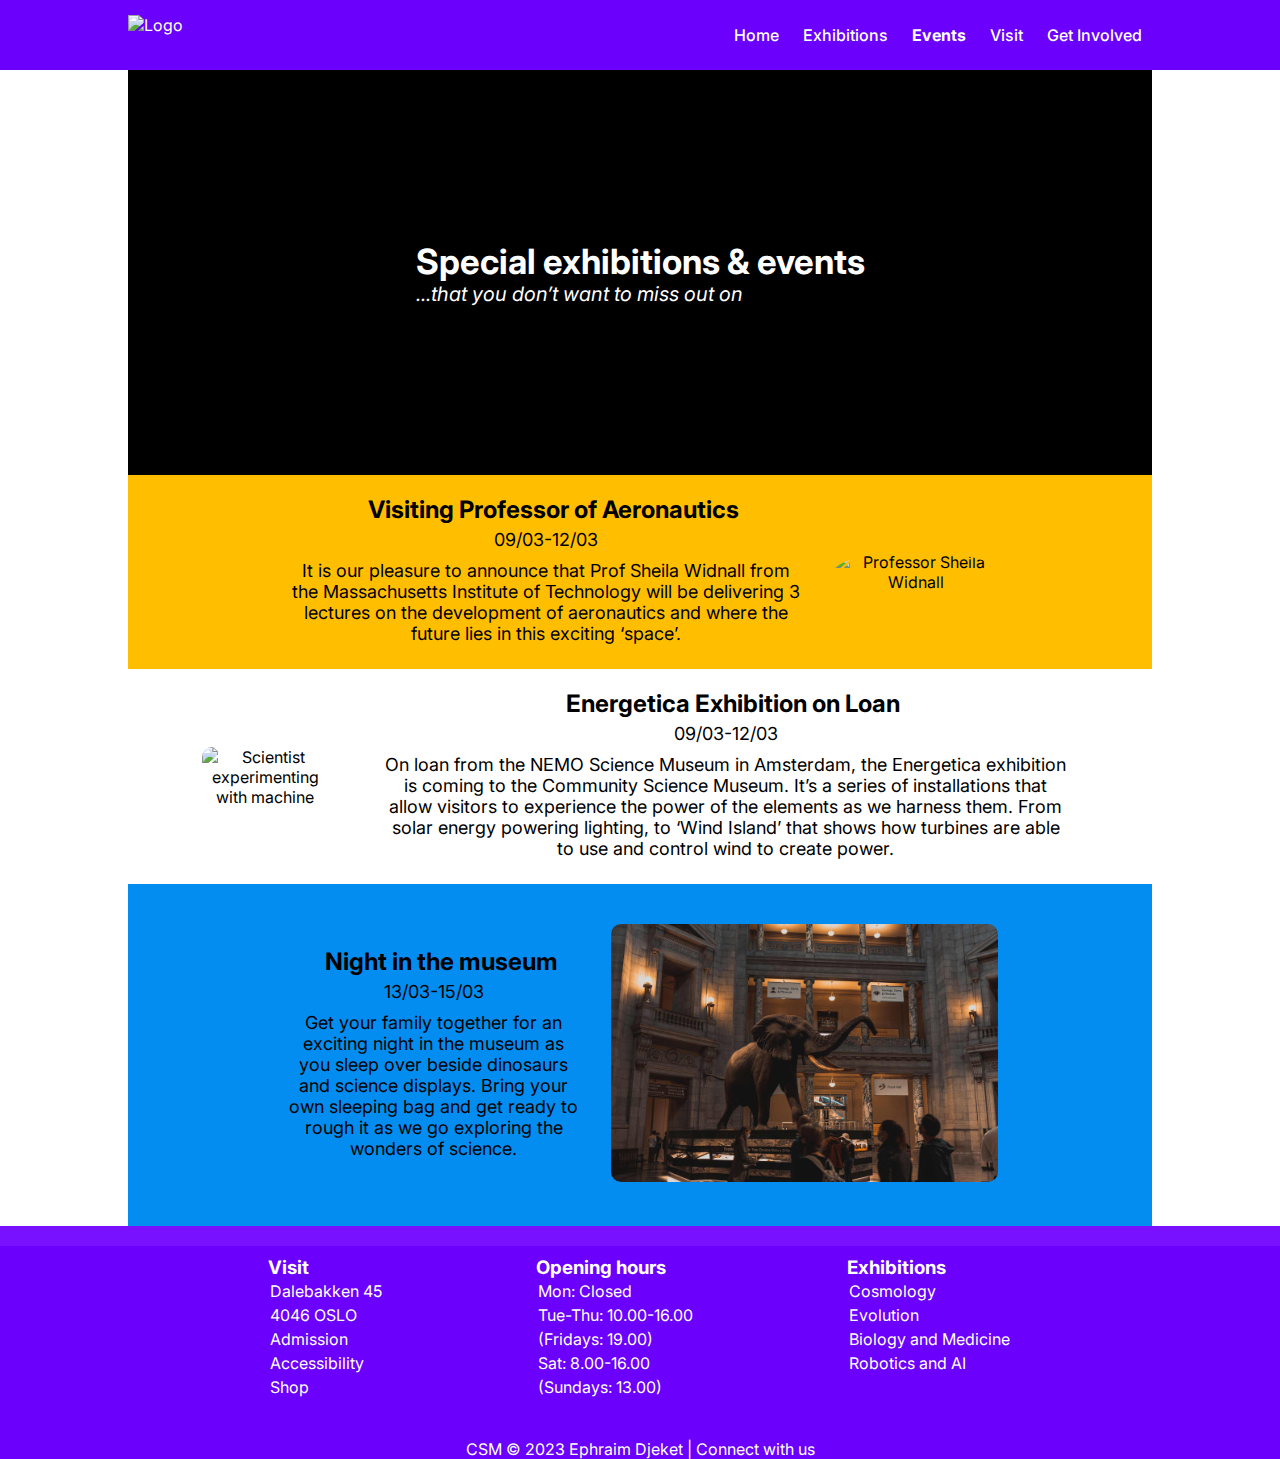
==== commit dd1390de: "edits" ====
--- a/Events.html
+++ b/Events.html
@@ -1,5 +1,6 @@
 <!DOCTYPE html>
 <html lang="en">
+
 <head>
     <meta charset="UTF-8">
     <meta http-equiv="X-UA-Compatible" content="IE=edge">
@@ -8,18 +9,20 @@
     <script src="https://code.iconify.design/iconify-icon/1.0.5/iconify-icon.min.js"></script>
     <link rel="preconnect" href="https://fonts.googleapis.com">
     <link rel="preconnect" href="https://fonts.gstatic.com" crossorigin>
-    <link href="https://fonts.googleapis.com/css2?family=Montserrat:ital,wght@0,500;0,600;1,500&display=swap" rel="stylesheet">
+    <link href="https://fonts.googleapis.com/css2?family=Montserrat:ital,wght@0,500;0,600;1,500&display=swap"
+        rel="stylesheet">
     <link href="https://fonts.googleapis.com/css2?family=Inter:wght@400;700&amp;display=swap" rel="stylesheet">
     <link rel="stylesheet" href="style.css">
     <title>CSM | Events</title>
 </head>
+
 <body>
     <header id="main-header">
         <nav class="nav-bar">
-        <a href="index.html">
-        <img src="/images/Logo.png" alt="Logo" class="logo"></a>
+            <a href="index.html">
+                <img src="/images/Logo.png" alt="Logo" class="logo"></a>
             <label for="hamburger">
-                <div class="label"></div>
+                <span class="label">.</span>
                 <iconify-icon icon="ci:hamburger" style="color: white;" id="menu"></iconify-icon>
             </label>
             <input id="hamburger" type="checkbox">
@@ -32,85 +35,99 @@
             </ul>
         </nav>
     </header>
-<main>
-    <section class="event-wrapper">
-    <div class="event-background">
-        <div class="slogan-event">
-            <h1>Special exhibitions & events</h1>
-            <p><em>...that you don’t want to miss out on</em></p>
+    <main>
+        <section class="event-wrapper">
+            <div class="event-background">
+                <div class="slogan-event">
+                    <h1>Special exhibitions & events</h1>
+                    <p><em>...that you don’t want to miss out on</em></p>
+                </div>
+            </div>
+        </section>
+        <div class="first-block">
+            <div class="first-wrapper">
+                <div class="professor-wrapper">
+                    <h2>Visiting Professor of Aeronautics</h2>
+                    <p>09/03-12/03</em></p>
+                    <p>It is our pleasure to announce that Prof Sheila Widnall from the Massachusetts Institute of
+                        Technology will be delivering 3 lectures on the development of aeronautics and where the future
+                        lies in this exciting ‘space’.</p>
+                </div>
+                <div class="second-block">
+                    <img class="sheila" src="images/bret-kavanaugh-8gYNmkKh9f0-unsplash.jpg"
+                        alt="Professor Sheila Widnall">
+                </div>
+            </div>
         </div>
-    </div>
-</section>
-    <div class="first-block">
-        <div class="first-wrapper">
-        <div class="professor-wrapper">
-            <h2>Visiting Professor of Aeronautics</h2>
-            <p>09/03-12/03</em></p>
-            <p>It is our pleasure to announce that Prof Sheila Widnall from the Massachusetts Institute of Technology will be delivering 3 lectures on the development of aeronautics and where the future lies in this exciting ‘space’.</p>
-        </div>
-        <div class="second-block">
-            <img class="sheila" src="images/bret-kavanaugh-8gYNmkKh9f0-unsplash.jpg" alt="Professor Sheila Widnall">
-        </div>
-        </div>
-    </div>
         <div class="second-wrapper">
             <div class="second-block">
-                <img class="energetica" src="images/scientific-2040795_1280.jpg" alt="Scientist experimenting with machine">
+                <img class="energetica" src="images/scientific-2040795_1280.jpg"
+                    alt="Scientist experimenting with machine">
             </div>
-        <div class="energetica-wrapper">
-            <h2>Energetica Exhibition on Loan</h2>
-            <p>09/03-12/03</em></p>
-            <p>On loan from the NEMO Science Museum in Amsterdam, the Energetica exhibition is coming to the Community Science Museum. It’s a series of installations that allow visitors to experience the power of the elements as we harness them. From solar energy powering lighting, to ‘Wind Island’ that shows how turbines are able to use and control wind to create power.</p>
-        </div>
+            <div class="energetica-wrapper">
+                <h2>Energetica Exhibition on Loan</h2>
+                <p>09/03-12/03</em></p>
+                <p>On loan from the NEMO Science Museum in Amsterdam, the Energetica exhibition is coming to the
+                    Community Science Museum. It’s a series of installations that allow visitors to experience the power
+                    of the elements as we harness them. From solar energy powering lighting, to ‘Wind Island’ that shows
+                    how turbines are able to use and control wind to create power.</p>
+            </div>
         </div>
         <div class="third-block">
             <div class="third-wrapper">
-            <div class="night-wrapper">
-                <h2>Night in the museum</h2>
-                <p>13/03-15/03</em></p>
-                <p>Get your family together for an exciting night in the museum as you sleep over beside dinosaurs and science displays. Bring your own sleeping bag and get ready to rough it as we go exploring the wonders of science.</p>
+                <div class="night-wrapper">
+                    <h2>Night in the museum</h2>
+                    <p>13/03-15/03</em></p>
+                    <p>Get your family together for an exciting night in the museum as you sleep over beside dinosaurs
+                        and science displays. Bring your own sleeping bag and get ready to rough it as we go exploring
+                        the wonders of science.</p>
+                </div>
+                <div class="second-block">
+                    <img class="night" src="images/j-amill-santiago-ZcIIcgjSCvU-unsplash.jpg" alt="inside the museum">
+                </div>
             </div>
-            <div class="second-block">
-                <img class="night" src="images/j-amill-santiago-ZcIIcgjSCvU-unsplash.jpg" alt="inside the museum">
-            </div>
-            </div>
-</main>
-<footer class="footer-wrapper">
-    <div class="line"></div>
-    <section class="footer-links">
-        <section class="footer-row">
-            <a href="Visit.html">
-                <h3>Visit</h3>
-                <p>Dalebakken 45</p>
-                <p>4046 OSLO</p>
-                <p>Admission</p>
-                <p>Accessibility</p>
-                <p>Shop</p>
-            </div></a>
-            <a href="Visit.html">
-        <div class="Opening-hours">
-            <h3>Opening hours</h3>
-            <p>Mon: Closed</p>
-            <p>Tue-Thu: 10.00-16.00</p>
-            <p>(Fridays: 19.00)</p>
-            <p>Sat: 8.00-16.00</p>
-            <p>(Sundays: 13.00)</p>
-        </div></a>
+    </main>
+    <footer class="footer-wrapper">
+        <div class="line"></div>
+            <section class="footer-row">
+                <a href="Visit.html">
+                    <h3>Visit</h3>
+                    <p>Dalebakken 45</p>
+                    <p>4046 OSLO</p>
+                    <p>Admission</p>
+                    <p>Accessibility</p>
+                    <p>Shop</p>
+                </a>
+                <a href="Visit.html">
+                    <div class="Opening-hours">
+                        <h3>Opening hours</h3>
+                        <p>Mon: Closed</p>
+                        <p>Tue-Thu: 10.00-16.00</p>
+                        <p>(Fridays: 19.00)</p>
+                        <p>Sat: 8.00-16.00</p>
+                        <p>(Sundays: 13.00)</p>
+                    </div>
+                </a>
 
-            <a href="Exhibitions.html">
-        <div class="Exhibitions">
-            <h3>Exhibitions</h3>
-            <p>Cosmology</p>
-            <p>Evolution</p>
-            <p>Biology and Medicine</p>
-            <p>Robotics and AI</p>
-        </div></a>
-        </section>
-        <p class="csm">CSM © 2023 Ephraim Djeket | Connect with us
-        <iconify-icon icon="akar-icons:facebook-fill" style="color: white;"></iconify-icon>
-        <iconify-icon icon="akar-icons:twitter-fill" style="color: white;"></iconify-icon>
-        <iconify-icon icon="akar-icons:youtube-fill" style="color: white;"></iconify-icon>
-        </p>
-</footer>
+                <a href="Exhibitions.html">
+                    <div class="Exhibitions">
+                        <h3>Exhibitions</h3>
+                        <p>Cosmology</p>
+                        <p>Evolution</p>
+                        <p>Biology and Medicine</p>
+                        <p>Robotics and AI</p>
+                    </div>
+                </a>
+            </section>
+            <p class="csm">CSM © 2023 Ephraim Djeket | Connect with us
+                <a href="http://www.facebook.com" target="_blank" rel=noopener aria-label="first link"><iconify-icon
+                        icon="akar-icons:facebook-fill" style="color: white;"></iconify-icon></a>
+                <a href="http://www.twitter.com" target="_blank" rel=noopener aria-label="second link"><iconify-icon
+                        icon="akar-icons:twitter-fill" style="color: white;"></iconify-icon></a>
+                <a href="http://youtube.com" target="_blank" rel=noopener aria-label="third link"><iconify-icon
+                        icon="akar-icons:youtube-fill" style="color: white;"></iconify-icon></a>
+            </p>
+    </footer>
 </body>
+
 </html>--- a/style.css
+++ b/style.css
@@ -1,4 +1,65 @@
+/* IGNORE CSS DRY */
+
+html, body, img, .purple-background, #main-header, .purplebanner-title, .line, .nav-bar {
+    width: 100%;
+}
+
+.exhibition-wrapper, .footer-row {
+    width: 70%;
+}
+
+.hero-img,  .cosmology, .evolution, .BiologyandMedicine, .RoboticsandAI, .event-background, .map, .getinvolved-img {
+    background-size: cover;
+    background-repeat: no-repeat;
+    background-position: center;
+}
+
+#main-header, .purplebanner-title, .hero-img, .first-section, .purple-background, .second-section, .cosmology, .evolution, .biologyandmedicine, .ecology, .event-background, .first-wrapper, .third-wrapper, .second-wrapper, .first-wrapper, .second-wrapper, .third-wrapper, .form-wrapper, .footer-row {
+    display: flex;
+}
+
+.purplebanner-title, .first-section, .purple-background, .second-section, .cosmology, .evolution, .biologyandmedicine, .ecology, .event-background, .form-wrapper, .footer-row   {
+    justify-content: space-around;
+}
+
+#main-header, .first-section, .purple-background, .second-section, .cosmology, .evolution, .biologyandmedicine, .ecology, .first-wrapper, .third-wrapper, .second-wrapper {
+    align-items: center;
+}
+
+#main-header, .nav-bar, .purplebanner-title h1, .getinvolved-title h1, .hero-img, .science-title, .explore-btn, .content-wrapper, .purple-background, .exhibition-wrapper, .first-wrapper, .second-wrapper, .third-wrapper, .visit-page, .visit-wrapper, .location-wrapper, .Admission-wrapper, .hours-wrapper, .accessibility-wrapper, .food-drink-wrapper, .shop-wrapper, .form-wrapper, .form-submitbtn, .contact-wrapper, .footer-row  {
+    margin: auto;
+}
+
+.purplebanner-title h1, .getinvolved-title h1, .explore-btn, .purple-background, .first-wrapper, .third-wrapper, .second-wrapper, .form-wrapper h3, .csm   {
+    text-align: center;
+}
+
+.explore-btn a, .front-text1 {
+    font-family: 'Montserrat', sans-serif;
+}
+
+.purplebanner-title, .purple-background, .footer-wrapper, .footer-wrapper1 {
+    background-color: #6B00FC;
+}
+
+.purplebanner-title, .science-title h1, .purple-background, .cosmology-text h1, .evolution-text h1, .biologyandmedicine-text h1, .ecology-text h1, .slogan-event, .form-wrapper, .footer-row, .csm  {
+    color: white;
+}
+
 /*Universal properties*/
+
+:root {
+    --primary-bg-color: #6B00FC;
+    --text-color1: white;
+    --text-color2-blck: black;
+    --text-color2-purp: #6b00fc;
+    --text-color2-btn: black;
+    --bgColor-firstBlock: #FFBF00;
+    --bgColor-thirdBlock: #038DF1;
+    --bgColor-formWrapper: #6b00fc;
+    --bgColor-Exhibitionh1: #6b00fc;
+}
+
 
 * {
     padding: 0px;
@@ -9,18 +70,303 @@
     font-family: 'Inter', sans-serif;
 }
 
-html, body, img, .purple-background {
-    width: 100%;
+
+#main-list li:hover a {
+    border-bottom: 1px solid white;
+}
+
+#main-header {
+    background-color: var(--primary-bg-color);
+    position: fixed;
+    z-index: 999;
+    top: 0;
+}
+
+li {
+    display: inline-block;
+    padding: 10px;
+    font-size: 1rem;
+    font-weight: 500;
+}
+
+#hamburger:checked + ul, img.crowd-people, img.GetInvolved {
+    display: block;
+}
+
+ul {
+    float: right;
 }
 
 a {
-    color: white;
-}
-
-.hero-img, .skelekton, .cosmology, .evolution, .BiologyandMedicine, .RoboticsandAI, .event-background, .map, .getinvolved-img {
-    background-size: cover;
-    background-repeat: no-repeat;
-    background-position: center;
+    color: var(--text-color1);
+}
+
+.purplebanner-title {
+    height: 100px;
+}
+
+.purplebanner-title h1, .getinvolved-title h1 {
+    font-size: 1.25rem;
+}
+
+
+/* Universal home page */
+
+.hero-img {
+    background-image: url('/images/ruoyu-li-3U9SZGA7nws-unsplash.jpg');
+    background-color: black;
+    object-fit: cover;
+    height: 55vh;
+}
+
+.science-title h1 {
+    margin-bottom: 70px;
+}
+
+.explore-btn {
+    background-color: #FFBF00;
+    cursor: pointer;
+    font-weight: 600;
+    border-radius: 20px;
+    padding: 9px 0px;
+}
+
+.explore-btn a {
+    color: var(--text-color2);
+}
+
+.front-text1 {
+    color: var(--text-color2);
+    font-weight: 600;
+}
+
+.text-area1 p, .text-area2 p {
+    font-size: 1.125rem;
+    padding-top: 10px;
+    line-height: 25px;
+}
+
+.exciting, .observing {
+    color: var(--text-color2-purp)
+}
+
+.first-section {
+    margin: 40px 0px;
+}
+
+.man-microscope {
+    border-radius: 10%;
+    height: 280px;
+    width: 380px;
+    padding-left: 20px;
+}
+
+.purple-background h3 {
+    font-size: 1.125rem;
+}
+
+.kids {
+    width: 110px;
+    height: 65px; 
+}
+
+.kids-wrapper h1 {
+    margin-top: 16px;
+}
+
+.teacher, .researcher {
+    width: 80px;
+    height: 80px;
+}
+
+.second-section {
+    margin: 40px 0px;
+}
+
+.genoa {
+    border-radius: 10%;
+    height: 280px;
+    width:  380px;
+    padding-right: 20px;
+}
+
+/* Universal for exhibition page */
+
+.cosmology, .evolution, .biologyandmedicine, .ecology {
+    flex-direction: column;
+    margin: 20px 0px;
+}
+
+.cosmology-text p, .evolution-text p, .biologyandmedicine-text p, .ecology-text p {
+    padding: 10px 0px;
+}
+
+.cosmology-text h1, .evolution-text h1, .biologyandmedicine-text h1, .ecology-text h1 {
+    font-size: 1.25rem;
+    padding: 3px;
+    background-color: var(--bgColor-Exhibitionh1);
+}
+
+/* Universal for event page */
+
+.event-background {
+    background-image: url(images/exhibition-1863344_1920.jpg);
+    background-color: black;
+    height: 35vh;
+}
+
+.slogan-event {
+    margin: auto 0px;
+}
+
+.slogan-event h1, .slogan-event p {
+    font-size: 1.25rem;
+}
+
+.first-block, .second-block, .second-wrapper, .third-block {
+    padding: 20px 0px;
+}
+
+.first-wrapper, .third-wrapper {
+    flex-direction: column;
+    justify-content: space-between;
+}
+
+.second-wrapper {
+    flex-direction: column-reverse;
+    justify-content: space-between;
+}
+
+.professor-wrapper h1, .energetica-wrapper h1, .night-wrapper h1 {
+    font-size: 1.125rem;
+}
+
+.professor-wrapper p, .energetica-wrapper p, .night-wrapper p {
+    font-size: 1rem;
+    padding: 5px;
+}
+
+.first-block {
+    background-color: var(--bgColor-firstBlock);
+}
+
+.sheila {
+    border-radius: 50%;
+    height: 200px;
+    width: 200px;
+}
+
+.night {
+    border-radius: 10px;
+}
+
+.sheila, .night {
+    margin-left: 10px;
+}
+
+.energetica {
+    margin-left: 10px;
+    border-radius: 10px;
+    margin-right: 30px;
+}
+
+.third-block {
+    background-color: var(--bgColor-thirdBlock);
+}
+
+.first-wrapper, .second-wrapper, .third-wrapper {
+    justify-content: space-between;
+}
+/* Universal visit page */
+
+.visit-wrapper {
+    height: 650px;
+    margin-top: 20px;
+    margin: 0px 20px;
+}
+
+.visit-page h3 {
+    font-size: 1.25rem;
+}
+
+.location-wrapper, .Admission-wrapper, .hours-wrapper, .accessibility-wrapper, .food-drink-wrapper, .shop-wrapper  {
+    border: 2px solid #6B00FC;
+    border-radius: 16px;
+    padding: 15px;
+    margin-bottom: 30px;
+}
+
+.support-text {
+    margin-bottom: 30px;
+}
+
+.location-wrapper, .support-wrapper, .interships-wrapper {
+    margin-top: 20px;
+}
+
+/* Universal get involved page */
+
+img.GetInvolved {
+    background-image: url('images/william-bout-264826.jpg');
+    height: 400px;
+    object-fit: cover;
+}
+
+.text-wrapper {
+    padding-right: 40px;
+    margin: 20px;
+}
+
+.support-text, .volunteer-text {
+    margin-top: 10px;
+}
+
+.form-wrapper {
+    background-color: var(--bgColor-formWrapper);
+    border-radius: 10px;
+    margin-bottom: 20px;
+}
+
+.form-wrapper h3 {
+    padding-top: 10px;
+    margin-bottom: 20px;
+}
+
+.form-submitbtn {
+background-color: #FFBF00;
+width: 130px;
+height: 30px;
+border-radius: 20px;
+text-align: center;
+cursor: pointer;
+font-weight: 600;
+margin-top: 10px;
+margin-right: 20px;
+}
+
+.form-submitbtn a {
+    color: black;
+    font-size: 0.813rem;
+}
+
+/* Footer */
+
+.contact-wrapper {
+    width: 60%;
+}
+
+.line {
+    height: 20px;
+    background-color: #7711FF;
+}
+
+.footer-row{
+    margin-top: 10px;
+    margin-bottom: 40px;
+}
+
+.footer-row p {
+    padding: 2px;
 }
 
 
@@ -30,1708 +376,667 @@
 
 
 @media only screen and (max-width: 48em) {
-    /* Top section */
-
-    body {
-        padding-top: 50px;
-    }
+/* Top section */
+
+body {
+    padding-top: 50px;
+}
+
+.logo {
+    width: 79px;
+    margin-left: 20px;
+}
+
+.nav-bar {
+    display: flex;
+    justify-content: space-between;
+    align-items: center;
+}
+
+#main-header {
+    height: 51px;
+    justify-content: space-between;
+}
+
+#main-list {
+    font-family: 'Inter', sans-serif;
+    position: absolute;
+    right: 0px;
+    top: 30px;
+    background-color: #6B00FC;
+    text-align: center;
+    font-size: 0.938rem;
+    font-weight: 500;
+}
+
+li {
+    display: flex;
+    padding: 20px;
     
-    .logo {
-        width: 79px;
-        margin-left: 20px;
-    }
-
-    .nav-bar {
-        width: 100%;
-        display: flex;
-        justify-content: space-between;
-        align-items: center;
-    }
-
-    #main-header {
-        background-color: #6B00FC;
-        width: 100%;
-        height: 51px;
-        display: flex;
-        justify-content: space-between;
-        align-items: center;
-        position: fixed;
-        z-index: 999;
-        top: 0;
-    }
-
-    #main-list {
-        font-family: 'Inter', sans-serif;
-        position: absolute;
-        right: 0px;
-        top: 30px;
-        background-color: #6B00FC;
-        color: white;
-        text-align: center;
-        font-size: 0.938rem;
-        font-weight: 500;
-    }
-
-    li {
-        padding: 20px;
-    }
+}
+
+#menu {
+    font-size: 1.5em;
+    margin-right: 20px;    
+}
+
+ul, #hamburger {
+    display: none;
+}
+
+.science-title h1 {
+    font-size: 1.25rem;
+}
+
+.explore-btn {
+    width: 100px;
+    height: 20px;
+    padding: 4px 0px;
+    display: flex;
+    justify-content: space-around;
+
+}
+
+.explore-btn a {
+    font-size: 0.625rem;
+}
+
+
+.content-wrapper {
+    width: 90%;
+}
+
+.front-text1 {
+    font-size: 1.25rem;
+    text-align: center;
+}
+
+.text-area1 p, .text-area2 p {
+    text-align: center;
+    margin-bottom: 20px;
+}
+
+.first-section, .second-section {
+    display: flex;
+    flex-direction: column;
+}
+
+.man-microscope {
+    height: 180px;
+    width: 280px;
+}
+
+.purple-background {
+    height: 540px;
+    flex-direction: column;
+}
+
+.purple-background p {
+    font-size: 0.75rem;
+}
+
+.purple-background h3 {
+    font-size: 0.875rem;
+}
+
+.teacher {
+    width: 60px;
+    height: 60px;
+}
+
+
+.kids {
+    width: 70px;
+    height: 60px;
+}
+
+.researcher {
+    width: 60px;
+    height: 60px;
+}
+
+.second-section {
+    flex-direction: column-reverse;
+}
+
+.genoa {
+    height: 180px;
+    width: 280px;
+}
+
+/* Exhibition page */
+
+.cosmology-text h1, .evolution-text h1, .biologyandmedicine-text h1, .ecology-text h1 {
+    font-size: 1.25rem;
+}
+
+/* Event page */
+
+.slogan-event p {
+    font-size: 0.75rem;
+}
+
+/* Beginning of 2nd section */
+
+.energetica {
+    height: 180px;
+    width: 280px;
+}
+
+/* Beginning of 3rd section */
+
+.night {
+    width: 280px;
+}
+
+/* Visit page */
+
+.location-wrapper, .support-wrapper, .interships-wrapper {
+    margin-top: 20px;
+}
+
+.admission-text {
+    padding-top: 10px;
+}
+
+.visit-wrapper {
+    height: initial;
+}
+
+/* Get involved page */
+
+.getinvolved-wrapper {
+    display: flex;
+    flex-direction: column;
+}
+
+.form-wrapper {
+    width: 250px;
+    height: 300px;
+}
+
+input {
+    border-radius: 8px;
+    width: 140px;
+    height: 25px;
+    border: none;
+    margin-bottom: 20px;
+}
+
+textarea {
+    width: 140px;
+    height: 45px;
+}
+
+label,
+input {
+    display: flex;
+    flex-direction: column;
+}
+
+/* Footer */
+
+
+.footer-row{
+    width: 100%;
+}
+
+.footer-row p {
+    font-size: 0.625rem;
+}
+
+
+.csm {
+    font-size: 0.75rem;
+}
+}
+
+@media only screen and (min-width: 48.0625em) and (max-width: 64em) {
+
+body {
+    padding-top: 60px;
+}
+
+.logo {
+    width: 80px;
+    float: left;
     
-
-    #menu {
-        font-size: 1.5em;
-        margin-right: 20px;    
-    }
-
-    ul, #hamburger {
-        display: none;
-    }
-
-    #hamburger:checked + ul {
-        display: block;
-    }
-
-    .hero-img {
-        background-image: url('/images/ruoyu-li-3U9SZGA7nws-unsplash.jpg');
-        background-color: black;
-        object-fit: cover;
-        height: 55vh;
-        display: flex;
-        margin: auto;
-    }
-
-    .science-title h1 {
-        font-size: 1.25rem;
-        margin-bottom: 70px;
-    }
-
-    .explore-btn {
-        background-color: #FFBF00;
-        width: 100px;
-        height: 20px;
-        padding: 4px 0px;
-        border-radius: 20px;
-        cursor: pointer;
-        font-weight: 600;
-        display: flex;
-        justify-content: space-around;
-
-    }
-
-    .explore-btn a {
-        font-family: 'Montserrat', sans-serif;
-        font-size: 0.625rem;
-        color: black;
-    }
-
-    .science-title, .explore-btn {
-        color: white;
-        margin: auto;
-
-    }
-
-
-    .content-wrapper {
-        width: 90%;
-        margin: auto;
-    }
-
-    .front-text1 {
-        color: black;
-        font-weight: 600;
-        font-size: 1.25rem;
-        font-family: 'Montserrat', sans-serif;
-        text-align: center;
-    }
-
-    .text-area1 p, .text-area2 p {
-        font-size: 1rem;
-        padding-top: 10px;
-        text-align: center;
-        margin-bottom: 20px;
-    }
-
-    .exciting, .observing {
-        color:#6B00FC;
-    }
-    
-
-    .first-section {
-        display: flex;
-        flex-direction: column;
-        margin: 40px 0px;
-        align-items: center;
-    }
-
-    .man-microscope {
-        border-radius: 10%;
-        height: 180px;
-        width: 280px;
-    }
-
-    .purple-background {
-        margin: auto;
-        background-color: #6B00FC;
-        height: 540px;
-        display: flex;
-        flex-direction: column;
-        justify-content: space-around;
-        align-items: center;
-        align-items: center;
-        text-align: center;
-        color: white;
-    }
-
-    .purple-background p {
-        font-size: 0.75rem;
-    }
-
-    .purple-background h3 {
-        font-size: 0.875rem;
-    }
-
-    .teacher {
-        width: 60px;
-        height: 60px;
-    }
-
-
-    .kids {
-        width: 70px;
-        height: 60px;
-    }
-
-    .researcher {
-        width: 60px;
-        height: 60px;
-    }
-
-
-    .second-section {
-        display: flex;
-        flex-direction: column-reverse;
-        margin: 40px 0px;
-        align-items: center;
-    }
-
-    .genoa {
-        border-radius: 10%;
-        height: 180px;
-        width: 280px;
-    }
-
-      /* Exhibition page */
-
-      .exhibition-wrapper {
-        width: 70%;
-        margin: auto;
-    }
-
-    .cosmology, .evolution, .biologyandmedicine, .ecology {
-        display: flex;
-        justify-content: space-around;
-        flex-direction: column;
-        align-items: center;
-        margin: 20px 0px;
-    }
-
-    .cosmology1, .evolution1, .biologyandmedicine1, .ecology1  {
-        width: 100%;
-    }
-
-    .cosmology-text, .evolution-text, .biologyandmedicine-text, .ecology-text {
-        font-size: 1rem;
-    }
-
-    .cosmology-text p, .evolution-text p, .biologyandmedicine-text p, .ecology-text p {
-        padding: 10px 0px;
-    }
-
-    .cosmology-text h2, .evolution-text h2, .biologyandmedicine-text h2, .ecology-text h2 {
-        font-size: 1.25rem;
-        padding: 3px;
-        background-color: #6B00FC;
-        color: white;
-    }
-
-    /* Event page */
-
-    .event-background {
-        background-image: url(images/exhibition-1863344_1920.jpg);
-        background-color: black;
-        height: 35vh;
-        display: flex;
-        justify-content: space-around;
-    }
-
-    .slogan-event {
-        color: white;
-        margin: auto 0px;
-    }
-
-    .slogan-event h1 {
-        font-size: 1.25rem;
-    }
-
-    .slogan-event p {
-        font-size: 0.75rem;
-    }
-
-    /* Universal for event page */
-
-    .first-block, .second-block, .second-wrapper, .third-block {
-        padding: 20px 0px;
-    }
-
-    .first-wrapper, .third-wrapper {
-        display: flex;
-        flex-direction: column;
-        justify-content: space-between;
-        text-align: center;
-        align-items: center;
-    }
-
-    .second-wrapper {
-        display: flex;
-        flex-direction: column-reverse;
-        justify-content: space-between;
-        text-align: center;
-        align-items: center;
-    }
-
-    .professor-wrapper h2, .energetica-wrapper h2, .night-wrapper h2 {
-        font-size: 1.125rem;
-    }
-
-    .professor-wrapper p, .energetica-wrapper p, .night-wrapper p {
-        font-size: 1rem;
-        padding: 5px;
-    }
-
-    /* Beginning of 1st section */
-
-    .first-block {
-        background-color: #FFBF00;
-    }
-    
-    .sheila {
-        height: 250px;
-        width: 250px;
-        border-radius: 50%;
-    }
-
-    /* End of 1st section */
-    /* Beginning of 2nd section */
-
-    .energetica {
-        margin-left: 10px;
-    }
-    
-    .energetica {
-        border-radius: 10px;
-        height: 180px;
-        width: 280px;
-        
-    }
-
-
-    /*End of 2nd section */
-    /* Beginning of 3rd section */
-
-    .third-block {
-        background-color: #038DF1;
-    }
-
-    .night {
-        border-radius: 10px;
-        width: 280px;
-    }
-
-    /* Visit page */
-
-    img.crowd-people, img.GetInvolved-img {
-        display: block;
-    }
-
-    .purplebanner-title {
-        background-color: #6B00FC;
-        width: 100%;
-        height: 100px;
-        display: flex;
-        justify-content: space-around;
-        color: white;
-    }
-
-    .purplebanner-title h1, .getinvolved-title h1 {
-        text-align: center;
-        margin: auto;
-        font-size: 1.25rem;
-    }
-
-
-    .visit-page {
-        margin: auto;
-    }
-
-    .visit-info-wrapper {
-        margin: auto;
-    }
-
-    .visit-page p {
-        font-size: 1rem;
-    }
-
-    .visit-page h3 {
-        font-size: 1,25rem;
-    }
-
-    .location-wrapper, .Admission-wrapper, .hours-wrapper, .accessibility-wrapper, .food-drink-wrapper, .shop-wrapper  {
-        border: 2px solid #6B00FC;
-        border-radius: 16px;
-        width: 70%;
-        margin: auto;
-        padding: 15px;
-    }
-
-    .location-wrapper, .Admission-wrapper, .hours-wrapper, .accessibility-wrapper, .food-drink-wrapper, .shop-wrapper, .support-text  {
-        margin-bottom: 30px;
-    }
-
-    .location-wrapper, .support-wrapper, .interships-wrapper {
-        margin-top: 20px;
-
-    }
-
-    .visit-wrapper {
-        margin-top: 20px
-    }
-
-    .admission-text {
-        padding-top: 10px;
-    }
-
-    /* Get involved page */
-
-    img.GetInvolved {
-        background-image: url('images/william-bout-264826.jpg');
-        display: block;
-    }
-    
-    .getinvolved-wrapper {
-       display: flex;
-       flex-direction: column;
-    }
-
-    .text-wrapper {
-        padding-right: 40px;
-        margin: 20px;
-    }
-
-    .support-text, .volunteer-text {
-        margin-top: 10px;
-    }
-
-    .form-wrapper {
-        display: flex;
-        justify-content: space-around;
-        margin: auto;
-        background-color: #6B00FC;
-        color: white;
-        border-radius: 10px;
-        width: 250px;
-        height: 300px;
-        margin: auto;
-        margin-bottom: 20px;
-      }
-
-      .form-wrapper h3 {
-        font-size: 1rem;
-        padding-top: 10px;
-        text-align: center;
-        margin-bottom: 20px;
-      }
-
-      label {
-        text-align: left;
-        font-size: 1rem;
-    
-      }
-
-      input {
+}
+
+#hamburger, #menu {
+    display: none;
+}
+
+#main-header {
+    height: 60px;
+}
+
+.nav-bar {
+    width: 70%;
+}
+
+
+.hero-img {
+    width: 70%;
+}
+
+.science-title h1 {
+    font-size: 1.563rem;
+}
+
+.explore-btn {
+    width: 150px;
+    height: 40px;
+}
+
+.explore-btn a {
+    font-size: 0.938rem;
+}
+
+
+.content-wrapper {
+    width: 70%;
+}
+
+.front-text1 {
+    font-size: 1.563rem;
+}
+
+.text-area2 {
+    text-align: right;
+}
+
+.first-section {
+    justify-content: space-around;
+}
+
+.purple-background {
+    height: 280px;
+}
+
+/* Exhibition page */
+
+.cosmology-text h1, .evolution-text h1, .biologyandmedicine-text h1, .ecology-text h1 {
+    font-size: 1.563rem;
+}
+
+/* Event page */
+
+.slogan-event p {
+    font-size: .9rem;
+}
+
+.first-wrapper, .second-wrapper, .third-wrapper{
+    width: 80%;
+    padding: 20px;
+}
+
+.professor-wrapper h1, .energetica-wrapper h1, .night-wrapper h1 {
+    font-size: 1.125rem;
+}
+
+.professor-wrapper p, .energetica-wrapper p, .night-wrapper p {
+    padding-right: 20px;
+    font-size: 1.125rem;
+}
+
+/* Beginning of 2nd section */
+
+.energetica {
+    width: 33vh;
+}
+
+.energetica-wrapper {
+    text-align: right;
+    padding-left: 20px;
+}
+
+/* Beginning of 3rd section */
+
+.night {
+    width: 35vh;
+}
+
+/* Visit page */
+
+.visit-content {
+    width: 70%;
+    margin: auto;
+}
+
+.first-three {
+    float: left;
+    width: 45%;
+}
+
+.second-three {
+    float: right;
+    width: 45%;
+    margin-top: 20px;
+}
+
+/* Get involved page */
+
+    input {
         border-radius: 8px;
         width: 140px;
         height: 25px;
         border: none;
         margin-bottom: 20px;
-      }
-
-      textarea  {
+    }
+
+    textarea  {
         width: 140px;
         height: 45px;
-      }
-
-      label, input{
+    }
+
+    label, input{
         display: flex;
         flex-direction: column;
-      }
-
-      .form-submitbtn {
-        background-color: #FFBF00;
-        width: 130px;
-        height: 30px;
-        border-radius: 20px;
-        text-align: center;
-        margin: auto;
-        cursor: pointer;
-        font-weight: 600;
-        margin-top: 10px;
-        margin-right: 20px;
-      }
-
-      .form-submitbtn a {
-        color: black;
-        font-size: 0.813rem;
-      }
-
+    }
+
+.getinvolved-top {
+    width: 70%;
+    margin: auto;
+    }
+
+    .getinvolved-img {
+    background-image: url('images/william-bout-264826.jpg');
+    height: 400px;
+}
+
+.getinvolved-wrapper {
+    width: 75%;
+    margin: auto;
+}
+
+.form-wrapper {
+    width: 360px;
+    height: 380px;
+    }
+
+    input {
+    border-radius: 8px;
+    width: 240px;
+    height: 35px;
+    border: none;
+    margin-bottom: 20px;
+    }
+
+    textarea  {
+    width: 240px;
+    height: 75px;
+    }
+
+    label, input{
+    display: flex;
+    flex-direction: column;
+    }
+
+/* Footer */
+
+.footer-row p {
+    font-size: 0.813rem;
+}
+
+
+.csm {
+    font-size: 0.813rem;
+}
+
+}
+
+@media only screen and (min-width: 64em) {
+
+body {
+    padding-top: 70px;
+}
+
+.logo {
+    width: 110px;
+    float: left;
     
-    .support-text, .volunteer-text {
-        margin-top: 10px;
-    }
-
-
-
-    /* Footer */
-
-    .contact-wrapper {
-        margin: auto;
-        width: 60%;
-    }
-
-    .line {
-        width: 100%;
-        height: 20px;
-        background-color: #7711FF;
-    }
-    
-    .footer-wrapper, .footer-wrapper1 {
-        background-color: #6B00FC;
-    }
-    
-    .footer-wrapper1 {
-        margin-top: 0px;
-    }
-    
-    
-    .footer-row{
-        width: 100%;
-        margin: auto;
-        color: white;
-        display: flex;
-        justify-content: space-around;
-        margin-top: 10px;
-        margin-bottom: 40px;
-    }
-
-    .footer-row h3 {
-        font-size: 0.875rem;
-    }
-
-    .footer-row p {
-        font-size: 0.625rem;
-        padding: 2px;
-    }
-
-    
-    .csm {
-        text-align: center;
-        color: white;
-        font-size: 0.75rem;
-    }
-
-}
-
-
-@media only screen and (min-width: 48.0625em) and (max-width: 64em) {
-
-    body {
-        padding-top: 60px;
-    }
-
-    .logo {
-        width: 80px;
-        float: left;
-        
-    }
-
-    #hamburger, #menu {
-        display: none;
-    }
-
-    ul {
-        float: right;
-    }
-
-    li {
-        display: inline-block;
-        padding: 10px;
-        font-size: 1rem;
-        font-weight: 500;
-    }
-
-    #main-header {
-        background-color: #6B00FC;
-        margin: auto;
-        width: 100%;
-        height: 60px;
-        position: fixed;
-        display: flex;
-        align-items: center;
-        z-index: 999;
-        top: 0;
-    }
-
-    .nav-bar {
-        width: 70%;
-        margin: auto;
-    }
-
-
-    .hero-img {
-        width: 70%;
-        background-image: url('/images/ruoyu-li-3U9SZGA7nws-unsplash.jpg');
-        background-color: black;
-        object-fit: cover;
-        height: 55vh;
-        display: flex;
-        margin: auto;
-    }
-
-    .science-title h1 {
-        font-size: 1.563rem;
-        margin-bottom: 70px;
-    }
-
-    .explore-btn {
-        background-color: #FFBF00;
-        width: 150px;
-        height: 40px;
-        border-radius: 20px;
-        text-align: center;
-        padding: 9px 0px;
-        cursor: pointer;
-        font-weight: 600;
-
-    }
-
-    .explore-btn a {
-        font-family: 'Montserrat', sans-serif;
-        font-size: 0.938rem;
-        color: black;
-    }
-
-    .science-title, .explore-btn {
-        color: white;
-        margin: auto;
-    }
-
-
-    .content-wrapper {
-        width: 70%;
-        margin: auto;
-    }
-
-    .front-text1 {
-        color: black;
-        font-weight: 600;
-        font-size: 1.563rem;
-        font-family: 'Montserrat', sans-serif;
-    }
-
-    .text-area1 p, .text-area2 p {
-        font-size: 1.125rem;
-        padding-top: 10px;
-    }
-
-    .text-area2 {
-        text-align: right;
-    }
-
-    .exciting, .observing {
-        color:#6B00FC;
-    }
-    
-
-    .first-section {
-        display: flex;
-        justify-content: space-around;
-        margin: 40px 0px;
-        align-items: center;
-    }
-
-    .man-microscope {
-        border-radius: 10%;
-        height: 280px;
-        width: 380px;
-        padding-left: 20px;
-    }
-
-    .purple-background {
-        margin: auto;
-        width: 100%;
-        background-color: #6B00FC;
-        height: 280px;
-        display: flex;
-        justify-content: space-around;
-        align-items: center;
-        align-items: center;
-        text-align: center;
-        color: white;
-    }
-
-    .purple-background p {
-        font-size: 1rem;
-    }
-
-    .purple-background h3 {
-        font-size: 1.125rem;
-    }
-
-
-    .second-section {
-        display: flex;
-        justify-content: space-around;
-        margin: 40px 0px;
-        align-items: center;
-    }
-
-    .genoa {
-        border-radius: 10%;
-        height: 280px;
-        width:  380px;
-        padding-right: 20px;
-    }
-
-    .teacher {
-        width: 80px;
-        height: 80px;
-    }
-
-    .kids-wrapper h2 {
-        margin-top: 16px;
-    }
-
-    .kids {
-        width: 110px;
-        height: 65px; 
-    }
-
-    .researcher {
-        width: 80px;
-        height: 80px;
-    }
-
-  /* Exhibition page */
-
-    .exhibition-wrapper {
-        width: 70%;
-        margin: auto;
-    }
-
-    .cosmology, .evolution, .biologyandmedicine, .ecology {
-        display: flex;
-        justify-content: space-around;
-        flex-direction: column;
-        align-items: center;
-        margin: 20px 0px;
-    }
-
-    .cosmology1, .evolution1, .biologyandmedicine1, .ecology1  {
-        width: 100%;
-    }
-
-    .cosmology-text, .evolution-text, .biologyandmedicine-text, .ecology-text {
-        font-size: 1rem;
-    }
-
-    .cosmology-text p, .evolution-text p, .biologyandmedicine-text p, .ecology-text p {
-        padding: 10px 0px;
-    }
-
-    .cosmology-text h2, .evolution-text h2, .biologyandmedicine-text h2, .ecology-text h2 {
-        font-size: 1.563rem;
-        padding: 3px;
-        background-color: #6B00FC;
-        color: white;
-    }
-
-    /* Event page */
-
-    .event-background {
-        background-image: url(images/exhibition-1863344_1920.jpg);
-        background-color: black;
-        height: 35vh;
-        display: flex;
-        justify-content: space-around;
-    }
-
-    .slogan-event {
-        color: white;
-        margin: auto 0px;
-    }
-
-    .slogan-event h1 {
-        font-size: 1.25rem;
-    }
-
-    .slogan-event p {
-        font-size: .9rem;
-    }
-
-    /* Universal for event page */
-
-    .first-block, .second-block, .third-block {
-        padding: 20px 0px;
-    }
-
-    .first-wrapper, .second-wrapper, .third-wrapper{
-        width: 80%;
-        margin: auto;
-        display: flex;
-        justify-content: space-between;
-        align-items: center;
-    }
-
-    .professor-wrapper h2, .energetica-wrapper h2, .night-wrapper h2 {
-        font-size: 1.125rem;
-    }
-
-    .professor-wrapper p, .energetica-wrapper p, .night-wrapper p {
-        font-size: 1.125rem;
-    }
-
-    .sheila, .night {
-        margin-left: 10px;
-    }
-
-    /* Beginning of 1st section */
-
-    .first-block {
-        background-color: #FFBF00;
-    }
-    
-    .sheila {
-        border-radius: 50%;
-        width: 35%;
-    }
-
-    /* End of 1st section */
-    /* Beginning of 2nd section */
-
-    .energetica {
-        margin-left: 10px;
-    }
-    
-    .energetica {
-        border-radius: 10px;
-        width: 33vh;
-        margin-right: 30px;
-    }
-
-    .energetica-wrapper {
-        text-align: right;
-        padding-left: 20px;
-    }
-
-    /*End of 2nd section */
-    /* Beginning of 3rd section */
-
-    .third-block {
-        background-color: #038DF1;
-    }
-
-    .night {
-        border-radius: 10px;
-        width: 16.063rem;
-        height: 23.25rem;
-    }
-
-    /* Visit page */
-
-    img.crowd-people {
-        display: block;
-    }
-
-    .visit-content {
-        width: 70%;
-        margin: auto;
-    }
-
-    .purplebanner-title {
-        background-color: #6B00FC;
-        width: 100%;
-        height: 100px;
-        display: flex;
-        justify-content: space-around;
-        color: white;
-    }
-
-    .purplebanner-title h1, .getinvolved-title h1 {
-        text-align: center;
-        margin: auto;
-        font-size: 1.25rem;
-    }
-
-    .getinvolved-wrapper {
-        width: 90%;
-        margin: auto;
-    }
-
-    .location-wrapper, .admission-text, .hours-wrapper, .accessibility-wrapper, .food-drink-wrapper, .shop-wrapper, .support-text  {
-        margin-bottom: 30px;
-    }
-
-    .location-wrapper, .support-wrapper, .interships-wrapper {
-        margin-top: 20px;
-
-    }
-
-    .admission-text {
-        padding-top: 10px;
-    }
-
-    .location-wrapper, .Admission-wrapper, .hours-wrapper, .accessibility-wrapper, .food-drink-wrapper, .shop-wrapper  {
-        border: 2px solid #6B00FC;
-        border-radius: 16px;
-        width: auto;
-        padding: 15px;
-    }
-
-    .location-wrapper, .Admission-wrapper, .hours-wrapper, .accessibility-wrapper, .food-drink-wrapper, .shop-wrapper, .support-text  {
-        margin-bottom: 30px;
-    }
-
-    .location-wrapper, .support-wrapper, .interships-wrapper {
-        margin-top: 20px;
-
-    }
-
-    .visit-wrapper {
-        height: 680px;
-        margin-top: 20px
-    }
-
-    .first-three {
-        float: left;
-        width: 45%;
-    }
-
-    .second-three {
-        float: right;
-        width: 45%;
-        margin-top: 20px;
-    }
-
-    .admission-text {
-        padding-top: 10px;
-    }
+}
+
+#hamburger, #menu {
+    display: none;
+}
+
+#main-header {
+    height: 70px;
+}
+
+.nav-bar {
+    width: 80%;
+}
+
+
+.hero-img {
+    width: 80%;
+}
+
+
+.content-wrapper {
+    width: 60%;
+}
+
+.front-text1 {
+    font-size: 1.875rem;
+}
+
+.purple-background {
+    width: 80%;
+    height: 220px;
+}
+
+.text-area2 {
+    text-align: right;
+}
+
+.science-title h1 {
+    font-size: 2.175rem;
+}
+
+.explore-btn {
+    width: 200px;
+    height: 40px;
+
+}
+
+/* Exhibition page */
+
+.exhibition-wrapper {
+    width: 80%;
+}
+
+.cosmology, .evolution, .biologyandmedicine, .ecology {
+    flex-direction: row;
+}
+
+.cosmology1, .evolution1, .biologyandmedicine1, .ecology1 {
+    margin-bottom: auto;
+}
+
+.cosmology1 {
+    width: 398px;
+    height: 238px;
+}
+
+.evolution1 {
+    width: 400px;
+    height: 270px;
+}
+
+.biologyandmedicine1 {
+    width: 400px;
+    height: 270px;
+}
+
+.ecology1 {
+    width: 400px;
+    height: 320px;
+}
+
+.cosmology-text, .evolution-text, .biologyandmedicine-text, .ecology-text {
+    font-size: 1.125rem;
+    padding-right: 30px;
+    margin-bottom: auto;
+}
+
+.cosmology-text h1, .evolution-text h1, .biologyandmedicine-text h1, .ecology-text h1 {
+    font-size: 1.875rem;
+}
+
+/* Event page */
+
+.event-wrapper {
+    width: 80%;
+    margin: auto;
+}
+
+.first-block, .second-block, .second-wrapper, .third-block {
+    width: 80%;
+    margin: auto;
+}
+
+.first-wrapper, .second-wrapper, .third-wrapper {
+    width: 70%;
+    flex-direction: row;
+}
+
+.professor-wrapper p, .energetica-wrapper p, .night-wrapper p {
+    font-size: 1.125rem;
+    padding-right: 20px;
+}
+/* Beginning of 1st section */
+
+.sheila {
+    border-radius: 50%;
+    height: 250px;
+    width: 250px;
+}
+
+/* Beginning of 2nd section */
+
+.energetica {
+    width: 43vh;
+}
+
+.energetica-wrapper {
+    padding-left: 20px;
+}
+
+/* Beginning of 3rd section */
+
+.night {
+    width: 43vh;
+}
+
+.event-background {
+    object-fit: cover;
+    height: 45vh;
+    margin: auto;
+}
+
+.slogan-event h1 {
+    font-size: 2.175rem;
+}
+/* Visit page */
+
+.crowd-banner {
+    background-color: #6B00FC;
+    height: 100px;
+    display: flex;
+    justify-content: space-around;
+    color: white;
+}
+
+.crowd-title {
+    margin: auto;
+    font-size: 1.25rem;
+}
+
+img.crowd-people {
+    height: 400px;
+    object-position: top;
+    object-fit: cover;
+}
+
+.visit-info-wrapper {
+    width: 70%;
+    margin: auto;
+}
+
+.section-divider {
+    display: flex;
+    justify-content: space-around;
+}
+
+.visit-page {
+    width: 80%;
+}
+
+.visit-info-wrapper {
+    width: 70%;
+    margin: auto;
+}
+
+.visit-page p {
+    font-size: 1.125rem;
+}
+
+.visit-wrapper {
+    display: hidden;
+}
+
+.first-three {
+    float: left;
+    width: 45%;
+}
+
+.second-three {
+    float: right;
+    width: 45%;
+    margin-top: 20px;
+}
 
     /* Get involved page */
-    
+
+    .getinvolved-top {
+    width: 80%;
+    margin: auto;
+    }
+
     img.GetInvolved {
-        background-image: url('images/william-bout-264826.jpg');
-        display: block;
-        object-fit: cover;
-    }
-
-    .getinvolved-wrapper {
+    height: 400px;
+    object-fit: cover;
+}
+
+    .text-wrapper {
+    width: 80%;
+    margin: auto;
+    }
+
+    .form-wrapper {
+    width: 250px;
+    height: 300px;
+    }
+
+    input {
+        border-radius: 8px;
+        width: 140px;
+        height: 25px;
+        border: none;
+        margin-bottom: 20px;
+    }
+
+    textarea  {
+        width: 140px;
+        height: 45px;
+    }
+
+    label, input{
         display: flex;
         flex-direction: column;
-     }
- 
-     .text-wrapper {
-         margin: 20px;
-     }
- 
-     .support-text, .volunteer-text {
-         margin-top: 10px;
-     }
- 
-     .form-wrapper {
-         display: flex;
-         justify-content: space-around;
-         margin: auto;
-         background-color: #6B00FC;
-         color: white;
-         border-radius: 10px;
-         width: 250px;
-         height: 300px;
-         margin: auto;
-         margin-bottom: 20px;
-       }
- 
-       .form-wrapper h3 {
-         font-size: 1rem;
-         padding-top: 10px;
-         text-align: center;
-         margin-bottom: 20px;
-       }
- 
-       label {
-         text-align: left;
-         font-size: 1rem;
-     
-       }
- 
-       input {
-         border-radius: 8px;
-         width: 140px;
-         height: 25px;
-         border: none;
-         margin-bottom: 20px;
-       }
- 
-       textarea  {
-         width: 140px;
-         height: 45px;
-       }
- 
-       label, input{
-         display: flex;
-         flex-direction: column;
-       }
- 
-       .form-submitbtn {
-         background-color: #FFBF00;
-         width: 130px;
-         height: 30px;
-         border-radius: 20px;
-         text-align: center;
-         margin: auto;
-         cursor: pointer;
-         font-weight: 600;
-         margin-top: 10px;
-         margin-right: 20px;
-       }
- 
-       .form-submitbtn a {
-         color: black;
-         font-size: 0.813rem;
-       }
- 
-     
-     .support-text, .volunteer-text {
-         margin-top: 10px;
-     }
- 
-    /* Footer */
-
-    .contact-wrapper {
-        margin: auto;
-        width: 60%;
-    }
-
-    .line {
-        width: 100%;
-        height: 20px;
-        background-color: #7711FF;
-    }
-
-    .footer-wrapper, .footer-wrapper1 {
-        background-color: #6B00FC;
-    }
-
-    .footer-wrapper1 {
-        margin-top: 0px;
-    }
-
-    .getinvolved-top {
-        width: 70%;
-        margin: auto;
-     }
-    
-     .getinvolved-img {
-        background-image: url('images/william-bout-264826.jpg');
-        height: 400px;
-    }
-
-    .getinvolved-wrapper {
-        display: flex;
-        justify-content: space-around;
-        width: 70%;
-        margin: auto;
-    }
-
-    .text-wrapper {
-        margin: 20px;
-    }
-
-    .support-text, .volunteer-text {
-        margin-top: 10px;
-    }
-
-    .form-wrapper {
-        display: flex;
-        justify-content: space-around;
-        align-items: center;
-        background-color: #6B00FC;
-        color: white;
-        border-radius: 20px;
-        width: 360px;
-        height: 380px;
-        margin: auto;
-        margin-top: 40px;
-      }
-
-      .form-wrapper h3 {
-        font-size: 1.438rem;
-        text-align: center;
-        margin-bottom: 20px;
-      }
-
-      label {
-        text-align: left;
-        font-size: 1.063rem;
-    
-      }
-
-      input {
-        border-radius: 8px;
-        width: 240px;
-        height: 35px;
-        border: none;
-        margin-bottom: 20px;
-      }
-
-      textarea  {
-        width: 240px;
-        height: 75px;
-      }
-
-      label, input{
-        display: flex;
-        flex-direction: column;
-      }
-
-      .form-submitbtn {
-        background-color: #FFBF00;
-        width: 200px;
-        height: 40px;
-        border-radius: 20px;
-        text-align: center;
-        padding: 9px 0px;
-        margin: auto;
-        cursor: pointer;
-        font-weight: 600;
-        margin-top: 10px;
-      }
-
-      .form-submitbtn a {
-        color: black;
-      }
-
-
-    .footer-row{
-        width: 70%;
-        margin: auto;
-        color: white;
-        display: flex;
-        justify-content: space-around;
-        margin-top: 10px;
-        margin-bottom: 40px;
-    }
-
-    .footer-row p {
-        font-size: 0.813rem;
-        padding: 2px;
-    }
-
-    .footer-row h3 {
-        font-size: 1rem;
-    }
-
-
-    .csm {
-        text-align: center;
-        color: white;
-        font-size: 0.813rem;
-    }
-
-}
-
-@media only screen and (min-width: 64em) {
-
-    body {
-        padding-top: 70px;
-    }
-
-    .logo {
-        width: 110px;
-        float: left;
-        
-    }
-
-    #hamburger, #menu {
-        display: none;
-    }
-
-    ul {
-        float: right;
-    }
-
-    li {
-        display: inline-block;
-        padding: 10px;
-        font-size: 1.188rem;
-        font-weight: 500;
-    }
-
-    #main-header {
-        background-color: #6B00FC;
-        margin: auto;
-        width: 100%;
-        height: 70px;
-        position: fixed;
-        display: flex;
-        align-items: center;
-        z-index: 999;
-        top: 0;
-    }
-
-    .nav-bar {
-        width: 80%;
-        margin: auto;
-    }
-
-
-    .hero-img {
-        width: 80%;
-        background-image: url('/images/ruoyu-li-3U9SZGA7nws-unsplash.jpg');
-        background-color: black;
-        object-fit: cover;
-        height: 55vh;
-        display: flex;
-        margin: auto;
-    }
-
-
-    .content-wrapper {
-        width: 60%;
-        margin: auto;
-    }
-
-    .front-text1 {
-        color: black;
-        font-weight: 600;
-        font-size: 1.875rem;
-        font-family: 'Montserrat', sans-serif;
-    }
-
-    .exciting, .observing {
-        color:#6B00FC;
-    }
-    
-
-    .first-section {
-        display: flex;
-        justify-content: space-around;
-        margin: 40px 0px;
-        align-items: center;
-    }
-
-    .man-microscope {
-        border-radius: 10%;
-        height: 280px;
-        width: 380px;
-        padding-left: 20px;
-    }
-
-    .purple-background {
-        margin: auto;
-        width: 80%;
-        background-color: #6B00FC;
-        height: 220px;
-        display: flex;
-        justify-content: space-around;
-        align-items: center;
-        align-items: center;
-        text-align: center;
-        color: white;
-    }
-
-    .purple-background p {
-        font-size: 1rem;
-    }
-
-    .purple-background h2 {
-        font-size: 1.125rem;
-    }
-
-
-    .second-section {
-        display: flex;
-        justify-content: space-around;
-        margin: 40px 0px;
-        align-items: center;
-    }
-
-    .genoa {
-        border-radius: 10%;
-        height: 280px;
-        width:  380px;
-        padding-right: 20px;
-    }
-
-    .text-area1 p, .text-area2 p {
-        font-size: 1.125rem;
-        padding-top: 10px;
-    }
-
-    .text-area2 {
-        text-align: right;
-    }
-
-    .science-title h1 {
-        font-size: 2.175rem;
-    }
-
-    .science-title, .explore-btn {
-        color: white;
-        margin: auto;
-    }
-    .explore-btn {
-        background-color: #FFBF00;
-        width: 200px;
-        height: 40px;
-        border-radius: 20px;
-        text-align: center;
-        padding: 9px 0px;
-        margin-top: 70px;
-        cursor: pointer;
-        font-weight: 600;
-
-    }
-
-    .explore-btn a {
-        font-family: 'Montserrat', sans-serif;
-        color: black;
-    }
-
-
-    .more-info-btn {
-        background-color: #FFBF00;
-        width: 200px;
-        height: 40px;
-        border-radius: 20px;
-        text-align: center;
-        padding: 9px 0px;
-        margin: auto;
-        cursor: pointer;
-        font-weight: 600;
-    }
-
-    .more-info-btn a {
-        color: black;
-        font-family: 'Montserrat', sans-serif;
-    }
-
-
-
-    .teacher {
-        width: 80px;
-        height: 80px;
-    }
-
-    .kids-wrapper h2 {
-        margin-top: 16px;
-    }
-
-    .kids {
-        width: 110px;
-        height: 65px; 
-    }
-
-    .researcher {
-        width: 80px;
-        height: 80px;
-    }
-
-    /* Exhibition page */
-
-    .exhibition-wrapper {
-        width: 80%;
-        margin: auto;
-    }
-
-    .cosmology, .evolution, .biologyandmedicine, .ecology {
-        display: flex;
-        justify-content: space-around;
-        align-items: center;
-        margin: 20px 0px;
-    }
-
-    .cosmology1, .evolution1, .biologyandmedicine1, .ecology1 {
-        margin-bottom: auto;
-    }
-
-    .cosmology1 {
-        width: 398px;
-        height: 238px;
-    }
-
-    .evolution1 {
-        width: 400px;
-        height: 270px;
-    }
-
-    .biologyandmedicine1 {
-        width: 400px;
-        height: 270px;
-    }
-
-    .ecology1 {
-        width: 400px;
-        height: 320px;
-    }
-
-    .cosmology-text, .evolution-text, .biologyandmedicine-text, .ecology-text {
-        font-size: 1.125rem;
-        padding-right: 30px;
-        margin-bottom: auto;
-    }
-
-    .cosmology-text h2, .evolution-text h2, .biologyandmedicine-text h2, .ecology-text h2 {
-        font-size: 1.875rem;
-        background-color: #6B00FC;
-        color: white;
-    }
-
-    /* Universal for event page */
-
-    .event-wrapper {
-        width: 80%;
-        margin: auto;
-    }
-
-    .first-block, .second-block, .second-wrapper, .third-block {
-        padding: 20px 0px;
-        width: 80%;
-        margin: auto;
-    }
-
-    .first-wrapper, .second-wrapper, .third-wrapper {
-        width: 50%;
-        margin: auto;
-        display: flex;
-        justify-content: space-between;
-        align-items: center;
-    }
-
-    .professor-wrapper p, .energetica-wrapper p, .night-wrapper p {
-        font-size: 1.125rem;
-        padding-right: 20px;
-    }
-
-    .sheila, .night {
-        margin-left: 10px;
-    }
-
-    /* Beginning of 1st section */
-
-    .first-block {
-        background-color: #FFBF00;
-    }
-    
-    .sheila {
-        border-radius: 50%;
-        height: 250px;
-        width: 250px;
-    }
-
-    /* End of 1st section */
-    /* Beginning of 2nd section */
-
-    .energetica {
-        margin-left: 10px;
-    }
-    
-    .energetica {
-        border-radius: 10px;
-        width: 43vh;
-        margin-right: 30px;
-    }
-
-    .energetica-wrapper {
-        padding-left: 20px;
-    }
-
-    /*End of 2nd section */
-    /* Beginning of 3rd section */
-
-    .third-block {
-        background-color: #038DF1;
-    }
-    .night {
-        border-radius: 10px;
-        width: 43vh;
-    }
-
-    .event-background {
-        background-image: url(images/exhibition-1863344_1920.jpg);
-        background-color: black;
-        object-fit: cover;
-        height: 45vh;
-        display: flex;
-        justify-content: space-around;
-        margin: auto;
-    }
-
-    .slogan-event {
-        color: white;
-        margin: auto 0px;
-    }
-
-    .slogan-event h1 {
-        font-size: 2.175rem;
-    }
-
-    .slogan-event p {
-        font-size: 1.25rem;
-    }
-
-    /* Visit page */
-
-    .crowd-banner {
-        background-color: #6B00FC;
-        height: 100px;
-        display: flex;
-        justify-content: space-around;
-        color: white;
-    }
-
-    .crowd-title {
-        margin: auto;
-        font-size: 1.25rem;
-    }
-
-    img.crowd-people {
-        height: 400px;
-        object-position: top;
-        object-fit: cover;
-        display: block;
-    }
-
-    .purplebanner-title {
-        background-color: #6B00FC;
-        width: 100%;
-        height: 100px;
-        display: flex;
-        justify-content: space-around;
-        color: white;
-    }
-
-    .purplebanner-title h1, .getinvolved-title h1 {
-        text-align: center;
-        margin: auto;
-        font-size: 1.25rem;
-    }
-
-    .visit-info-wrapper {
-        width: 70%;
-        margin: auto;
-    }
-
-    .section-divider {
-        display: flex;
-        justify-content: space-around;
-    }
-
-    .visit-page {
-        width: 80%;
-        margin: auto;
-    }
-
-    .visit-info-wrapper {
-        width: 70%;
-        margin: auto;
-    }
-
-    .visit-page p {
-        font-size: 1.125rem;
-    }
-
-    .visit-page h3 {
-        font-size: 1.25rem;
-    }
-
-    .location-wrapper, .Admission-wrapper, .hours-wrapper, .accessibility-wrapper, .food-drink-wrapper, .shop-wrapper  {
-        border: 2px solid #6B00FC;
-        border-radius: 16px;
-        width: auto;
-        padding: 15px;
-    }
-
-    .location-wrapper, .Admission-wrapper, .hours-wrapper, .accessibility-wrapper, .food-drink-wrapper, .shop-wrapper, .support-text  {
-        margin-bottom: 30px;
-    }
-
-    .location-wrapper, .support-wrapper, .interships-wrapper {
-        margin-top: 20px;
-
-    }
-
-    .visit-wrapper {
-        height: 680px;
-        margin-top: 20px
-    }
-
-    .first-three {
-        float: left;
-        width: 45%;
-    }
-
-    .second-three {
-        float: right;
-        width: 45%;
-        margin-top: 20px;
-    }
-
-    .admission-text {
-        padding-top: 10px;
-    }
-
-     /* Get involved page */
-
-     .getinvolved-top {
-        width: 80%;
-        margin: auto;
-     }
-    
-     img.GetInvolved {
-        background-image: url('images/william-bout-264826.jpg');
-        display: block;
-        height: 400px;
-        object-fit: cover;
-    }
-
-    .getinvolved-wrapper {
-        display: flex;
-        flex-direction: column;
-     }
- 
-     .text-wrapper {
-        width: 80%;
-        margin: auto;
-     }
- 
-     .support-text, .volunteer-text {
-        margin-top: 10px;
-     }
- 
-     .form-wrapper {
-        display: flex;
-        justify-content: space-around;
-        margin: auto;
-        background-color: #6B00FC;
-        color: white;
-        border-radius: 10px;
-        width: 250px;
-        height: 300px;
-        margin: auto;
-        margin-bottom: 20px;
-       }
- 
-       .form-wrapper h3 {
-         font-size: 1rem;
-         padding-top: 10px;
-         text-align: center;
-         margin-bottom: 20px;
-       }
- 
-       label {
-         text-align: left;
-         font-size: 1rem;
-     
-       }
- 
-       input {
-         border-radius: 8px;
-         width: 140px;
-         height: 25px;
-         border: none;
-         margin-bottom: 20px;
-       }
- 
-       textarea  {
-         width: 140px;
-         height: 45px;
-       }
- 
-       label, input{
-         display: flex;
-         flex-direction: column;
-       }
- 
-       .form-submitbtn {
-         background-color: #FFBF00;
-         width: 130px;
-         height: 30px;
-         border-radius: 20px;
-         text-align: center;
-         margin: auto;
-         cursor: pointer;
-         font-weight: 600;
-         margin-top: 10px;
-         margin-right: 20px;
-       }
- 
-       .form-submitbtn a {
-         color: black;
-         font-size: 0.813rem;
-       }
- 
-     
-     .support-text, .volunteer-text {
-         margin-top: 10px;
-     }
-    /* Footer */
-
-    .contact-wrapper {
-        margin: auto;
-        width: 60%;
-    }
-
-    .line {
-        width: 100%;
-        height: 20px;
-        background-color: #7711FF;
-    }
-    
-    .footer-wrapper, .footer-wrapper1 {
-        background-color: #6B00FC;
-    }
-    
-    .footer-wrapper1 {
-        margin-top: 0px;
-    }
-    
-    
-    .footer-row{
-        width: 70%;
-        margin: auto;
-        color: white;
-        display: flex;
-        justify-content: space-around;
-        margin-top: 10px;
-        margin-bottom: 40px;
-    }
-
-    .footer-row p {
-        font-size: 1rem;
-        padding: 2px;
-    }
-
-    
-    .csm {
-        text-align: center;
-        color: white;
     }
 }